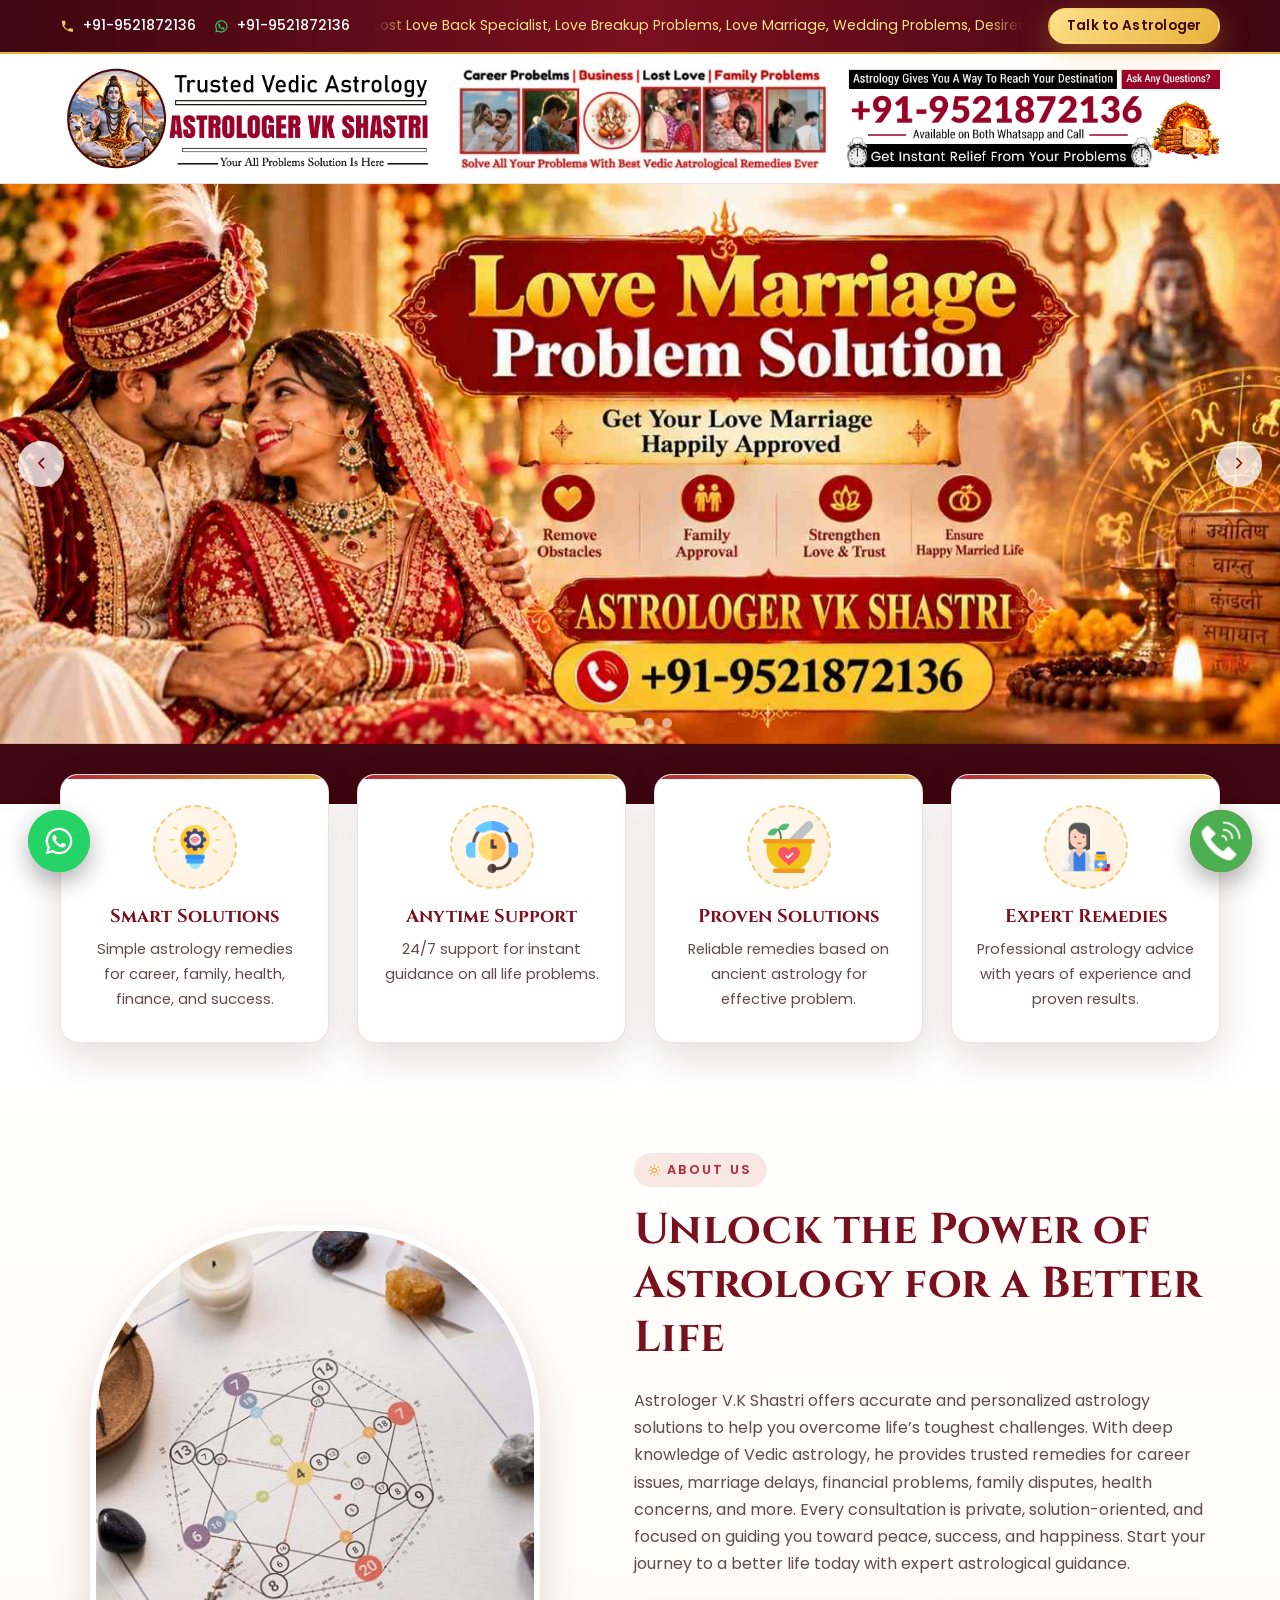
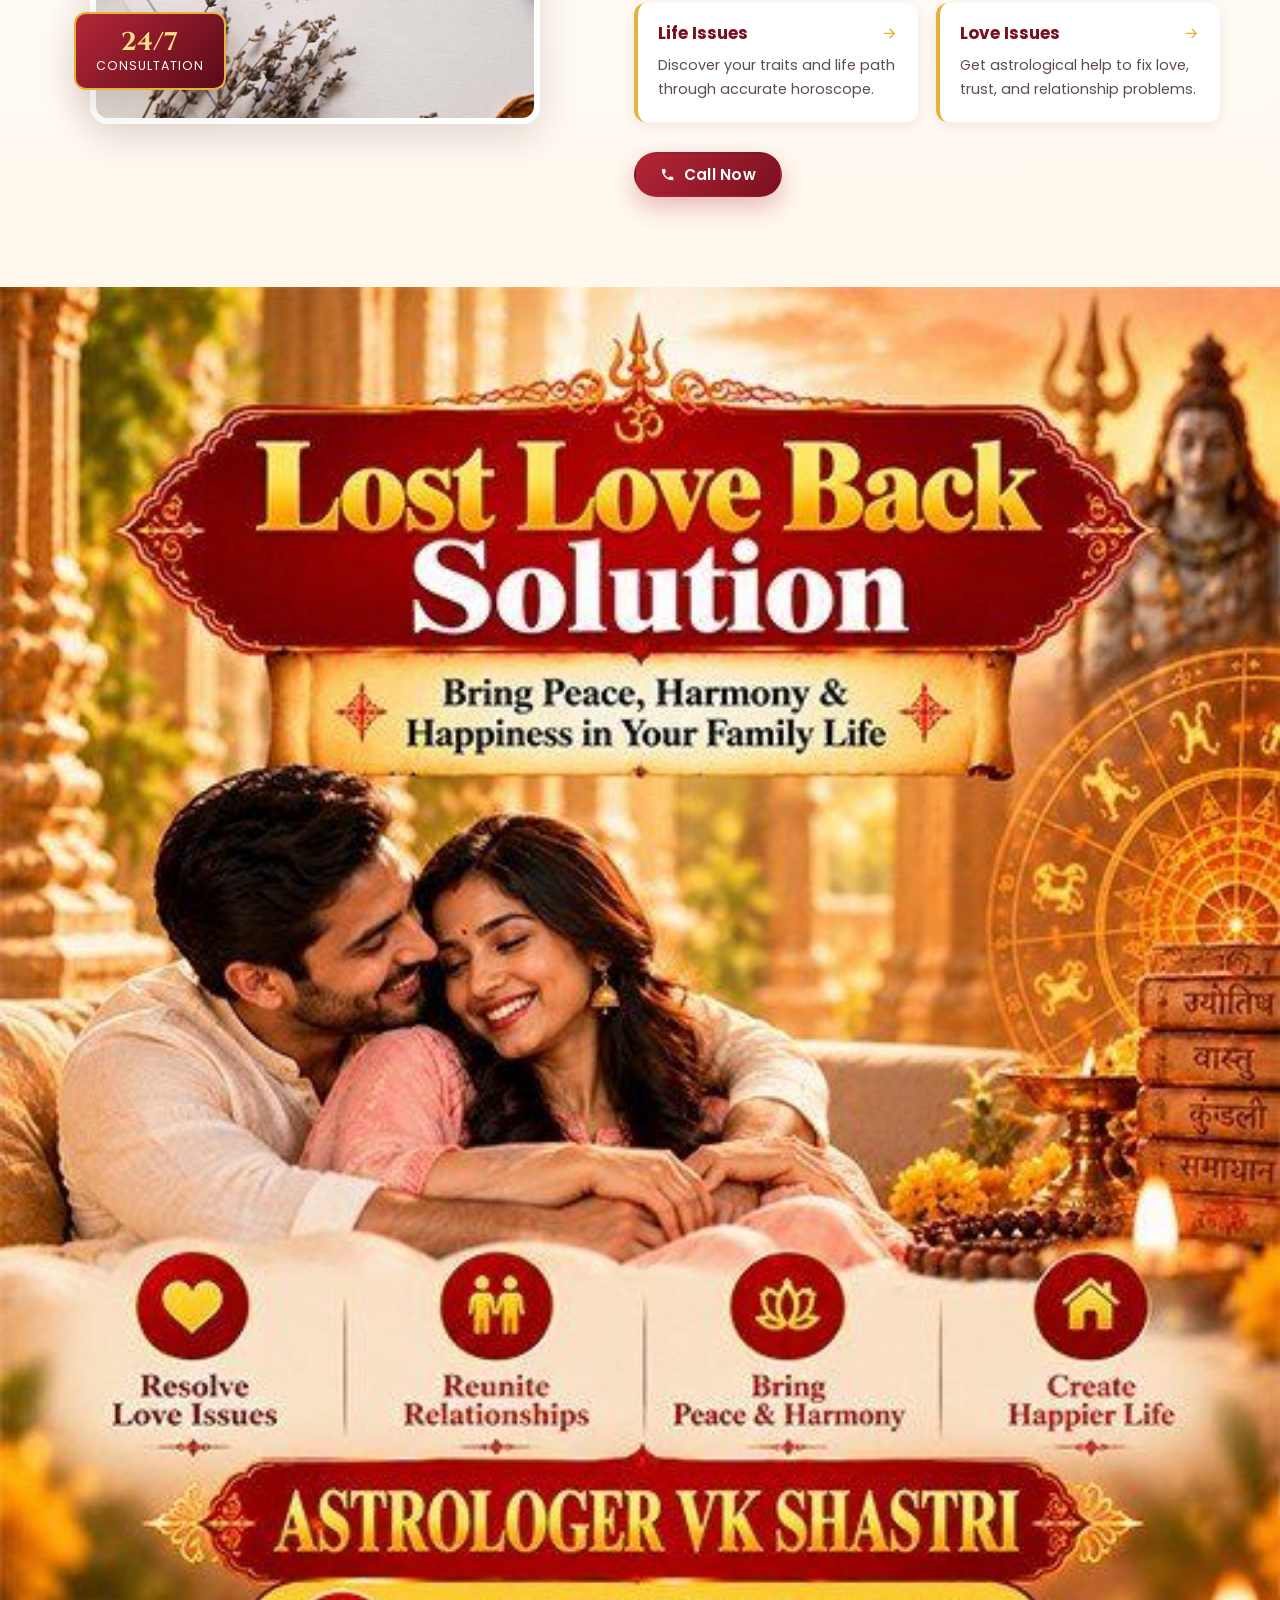
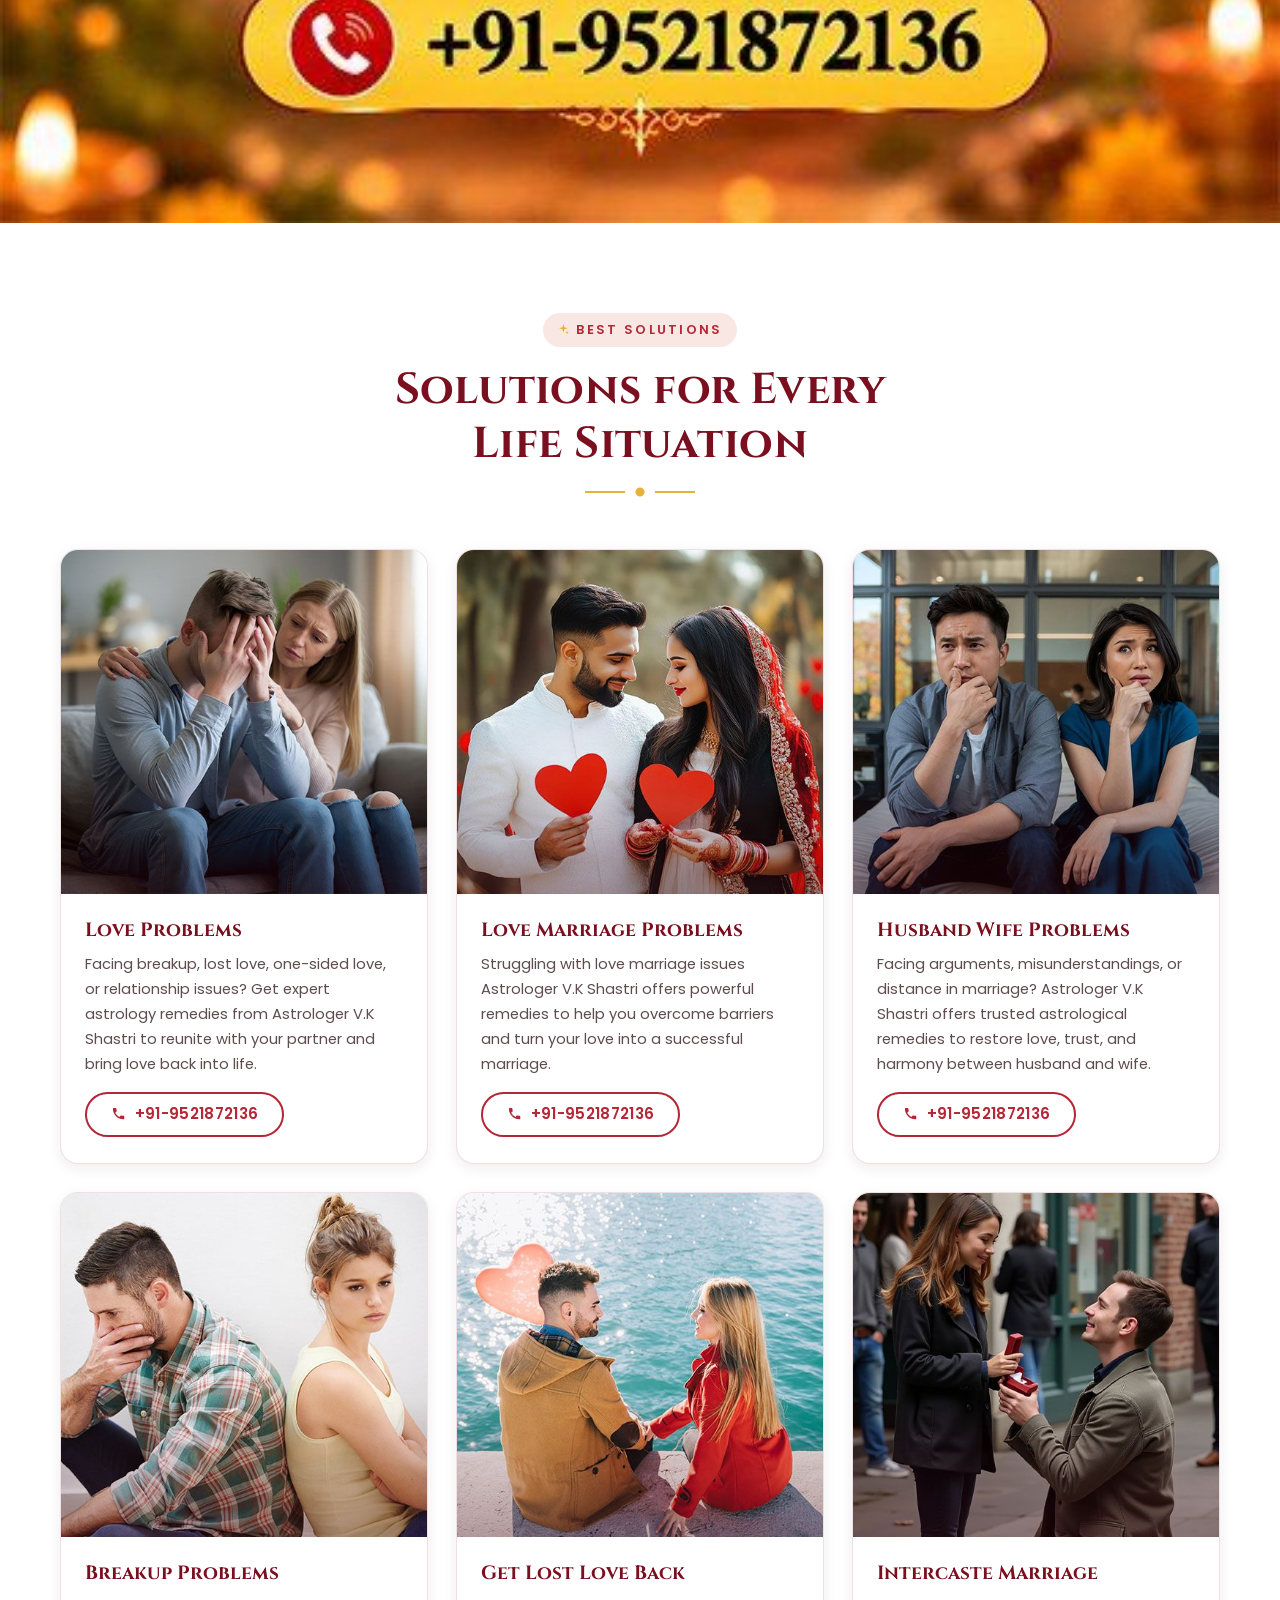
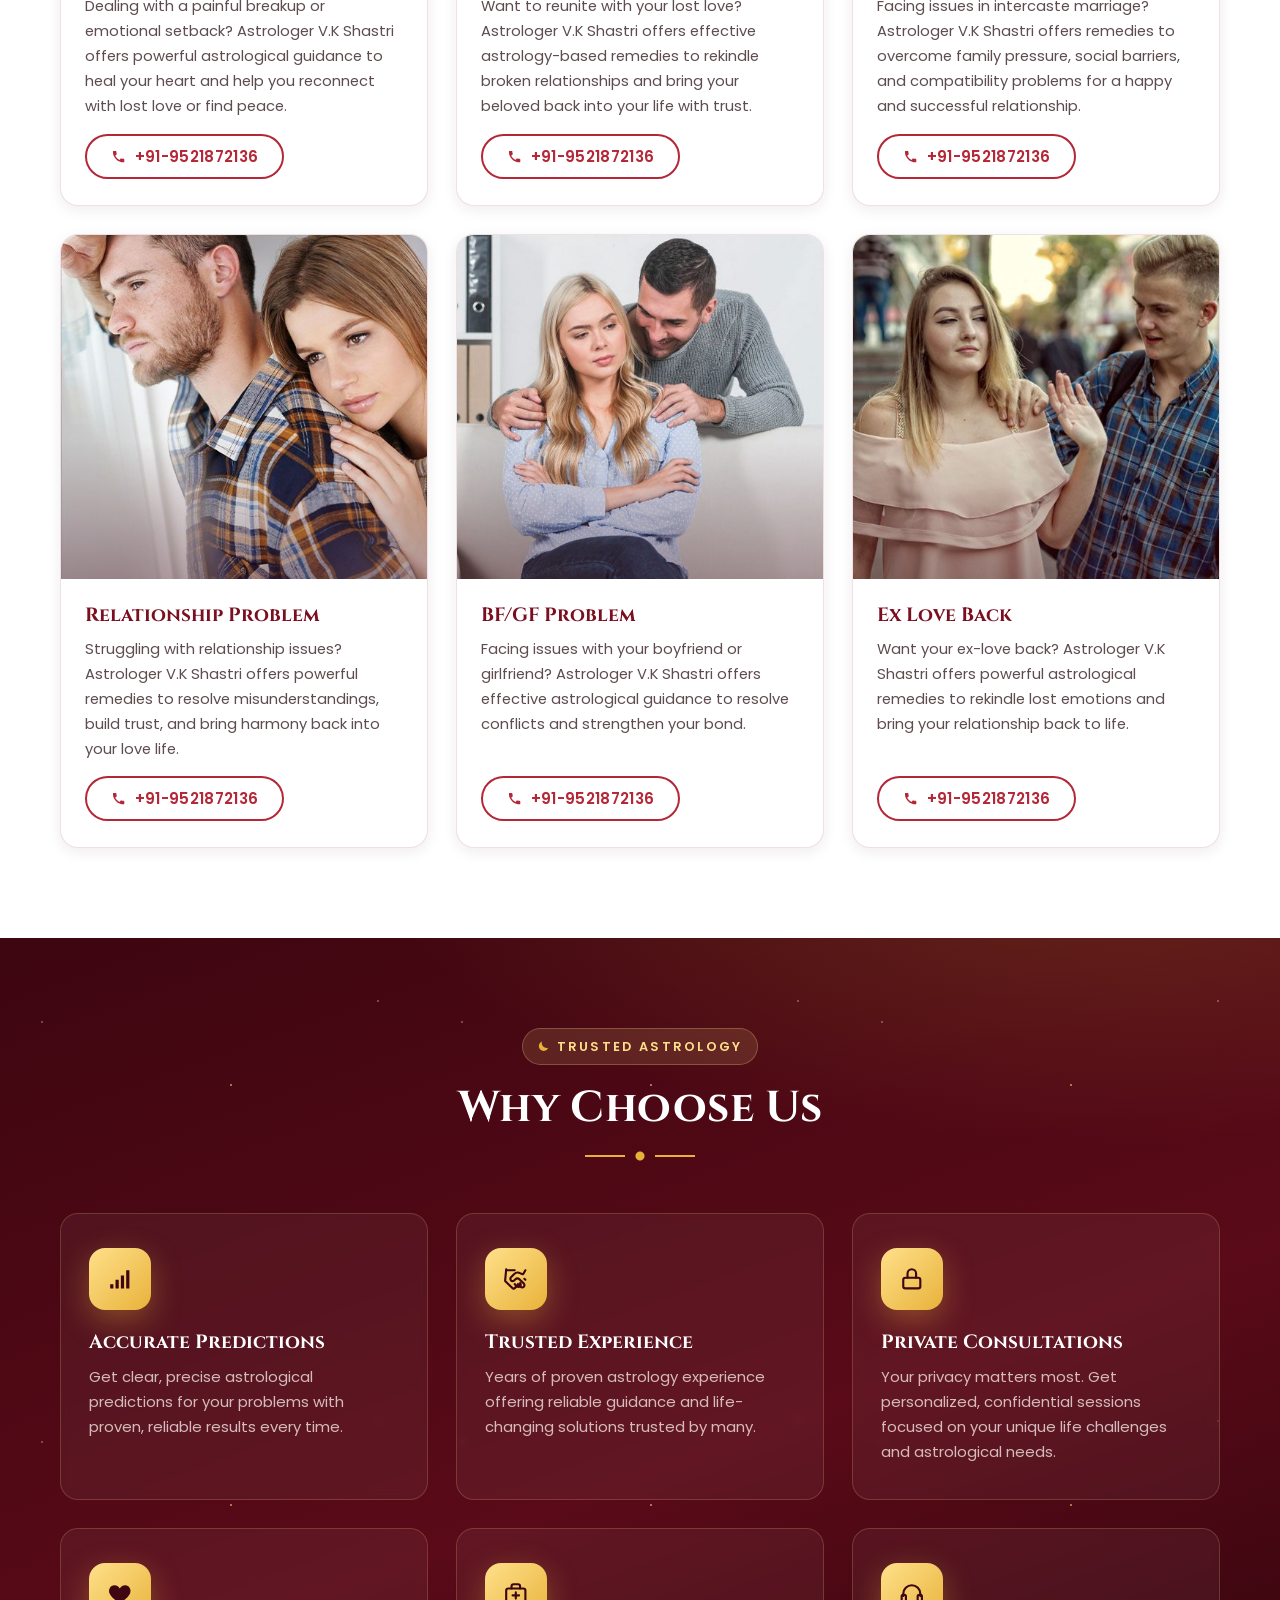
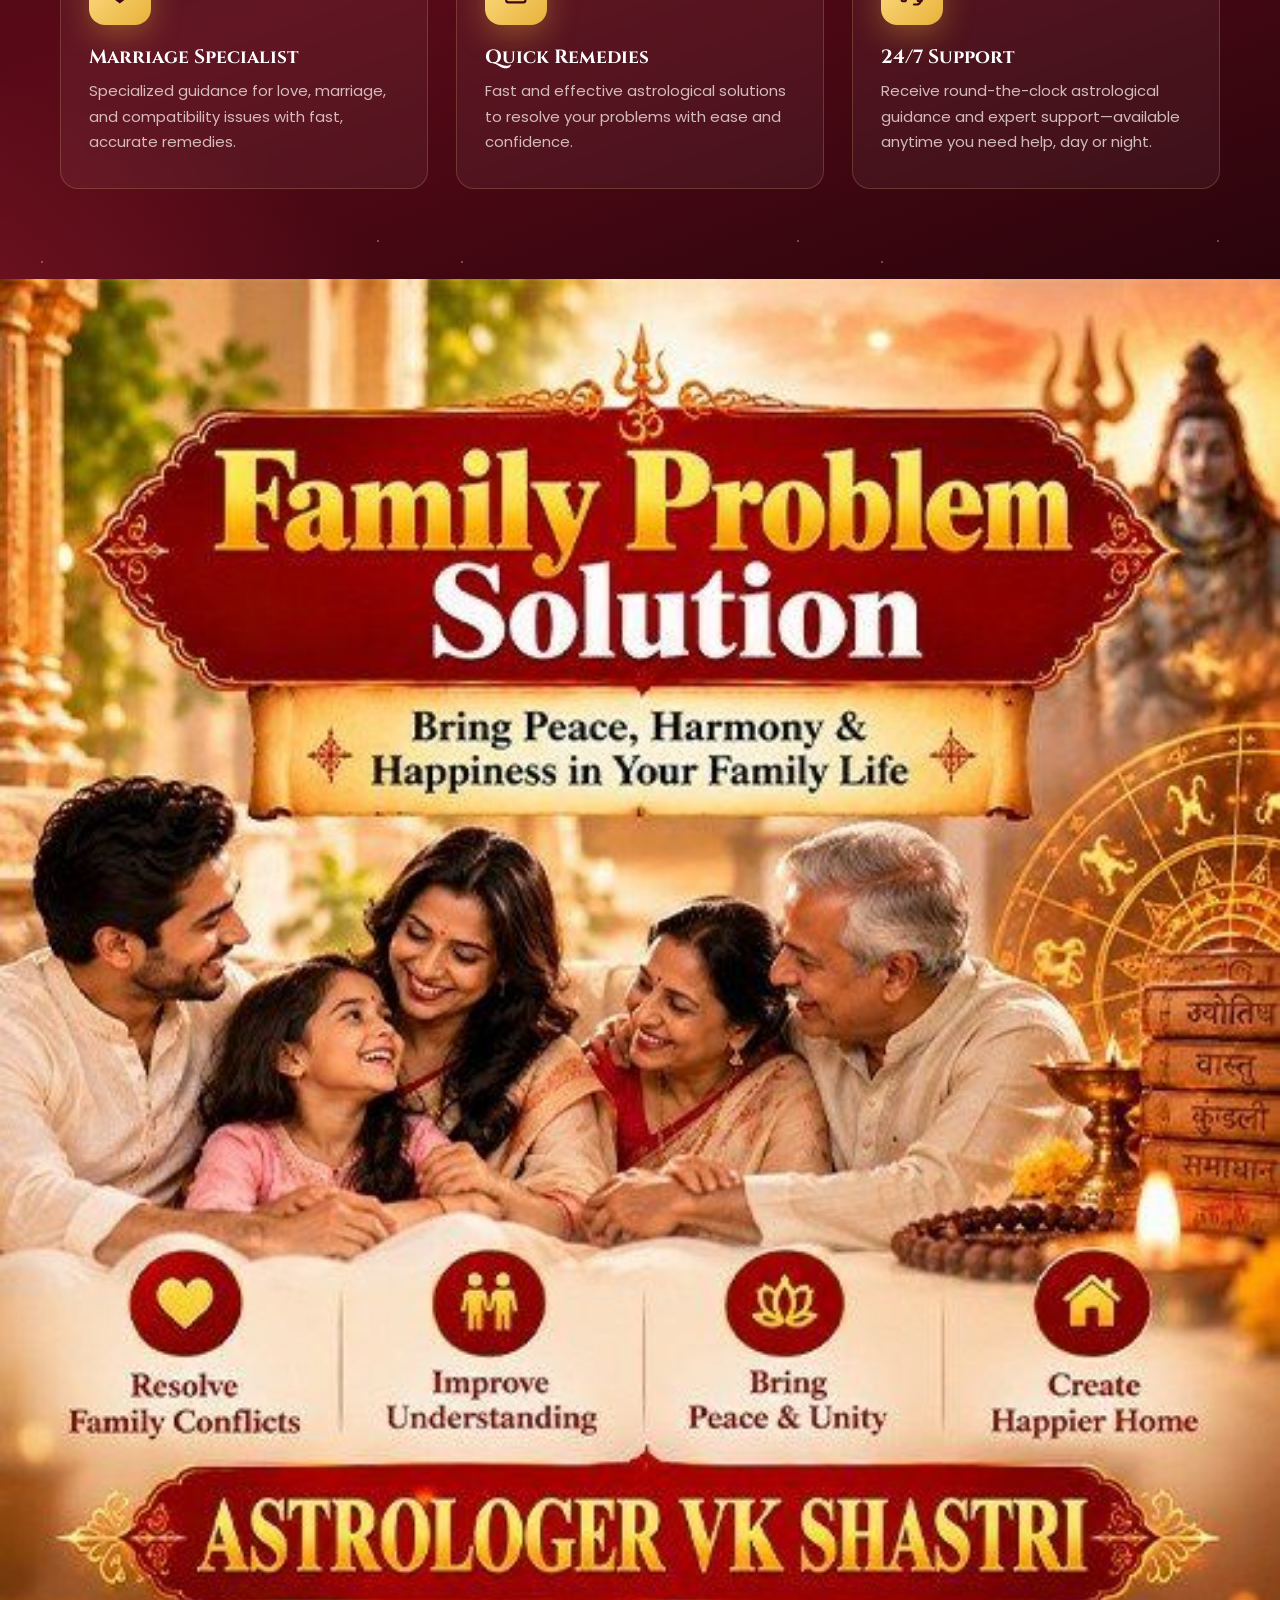
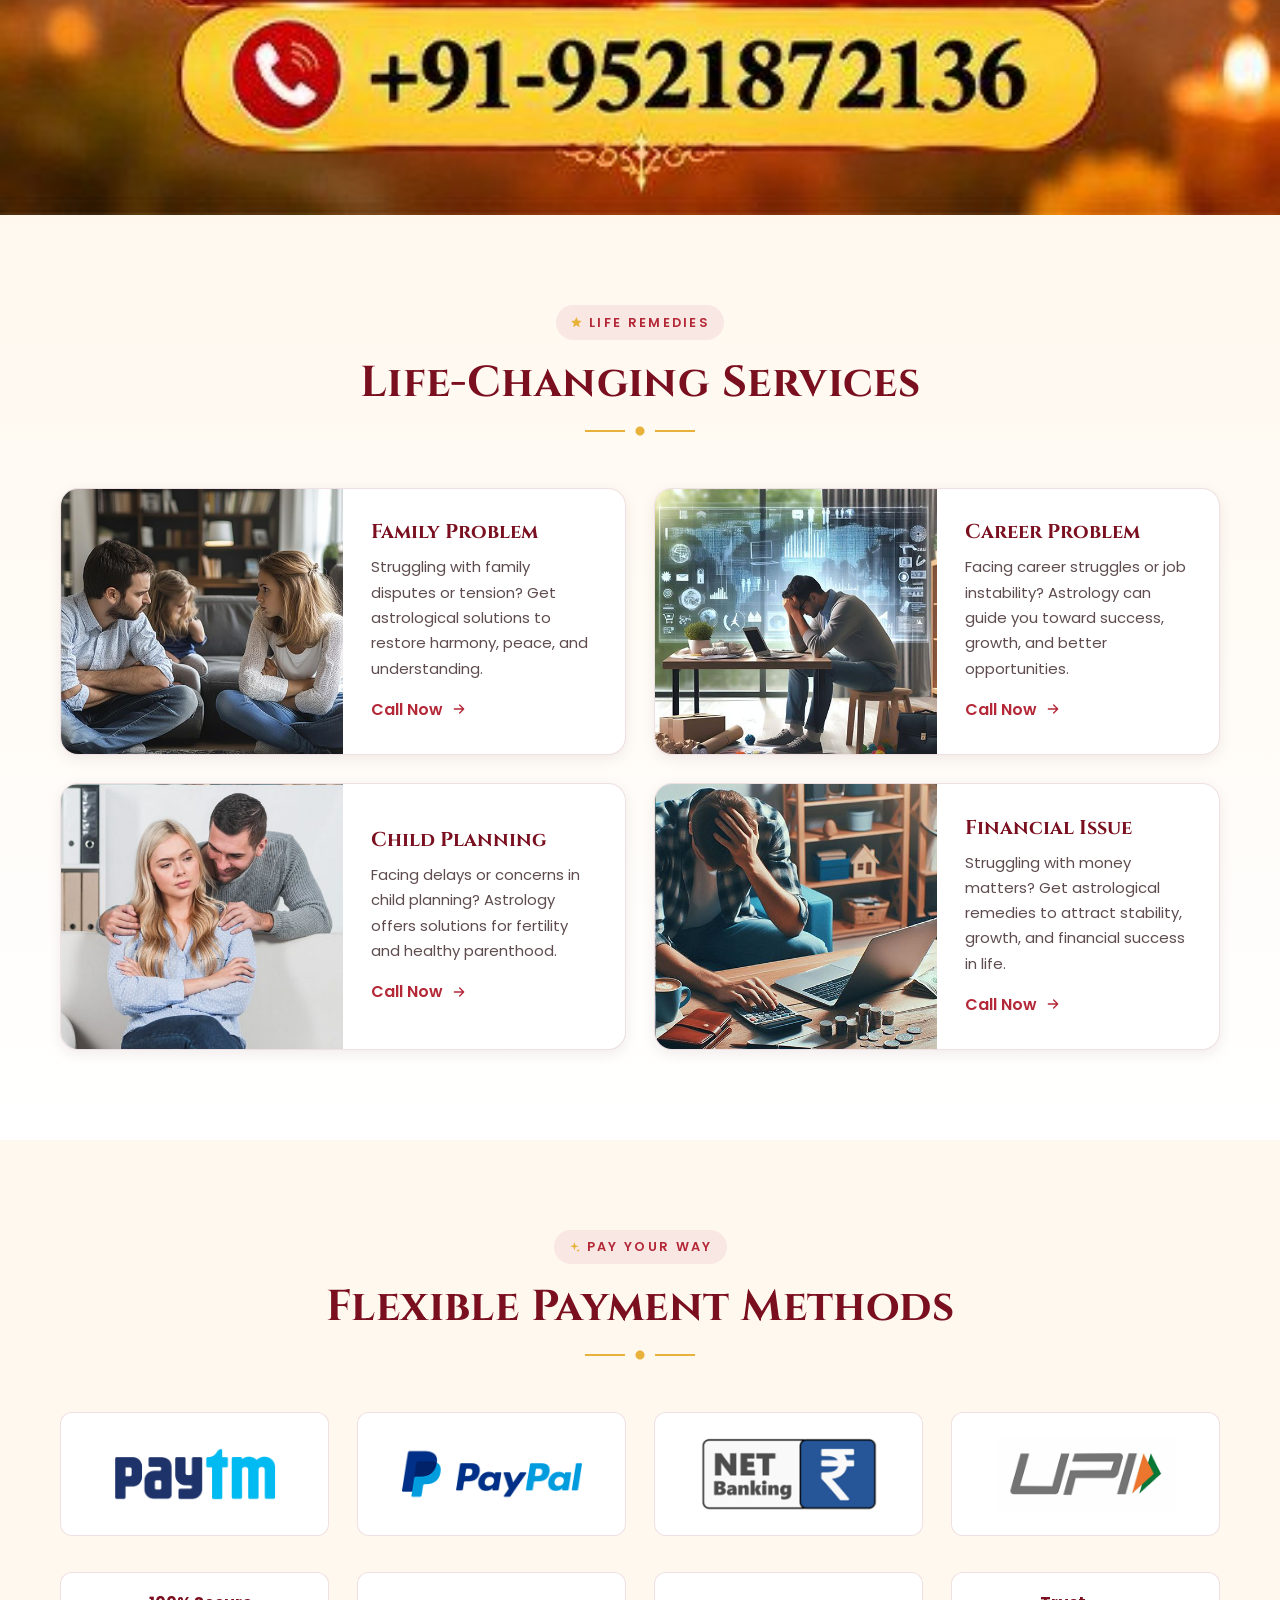
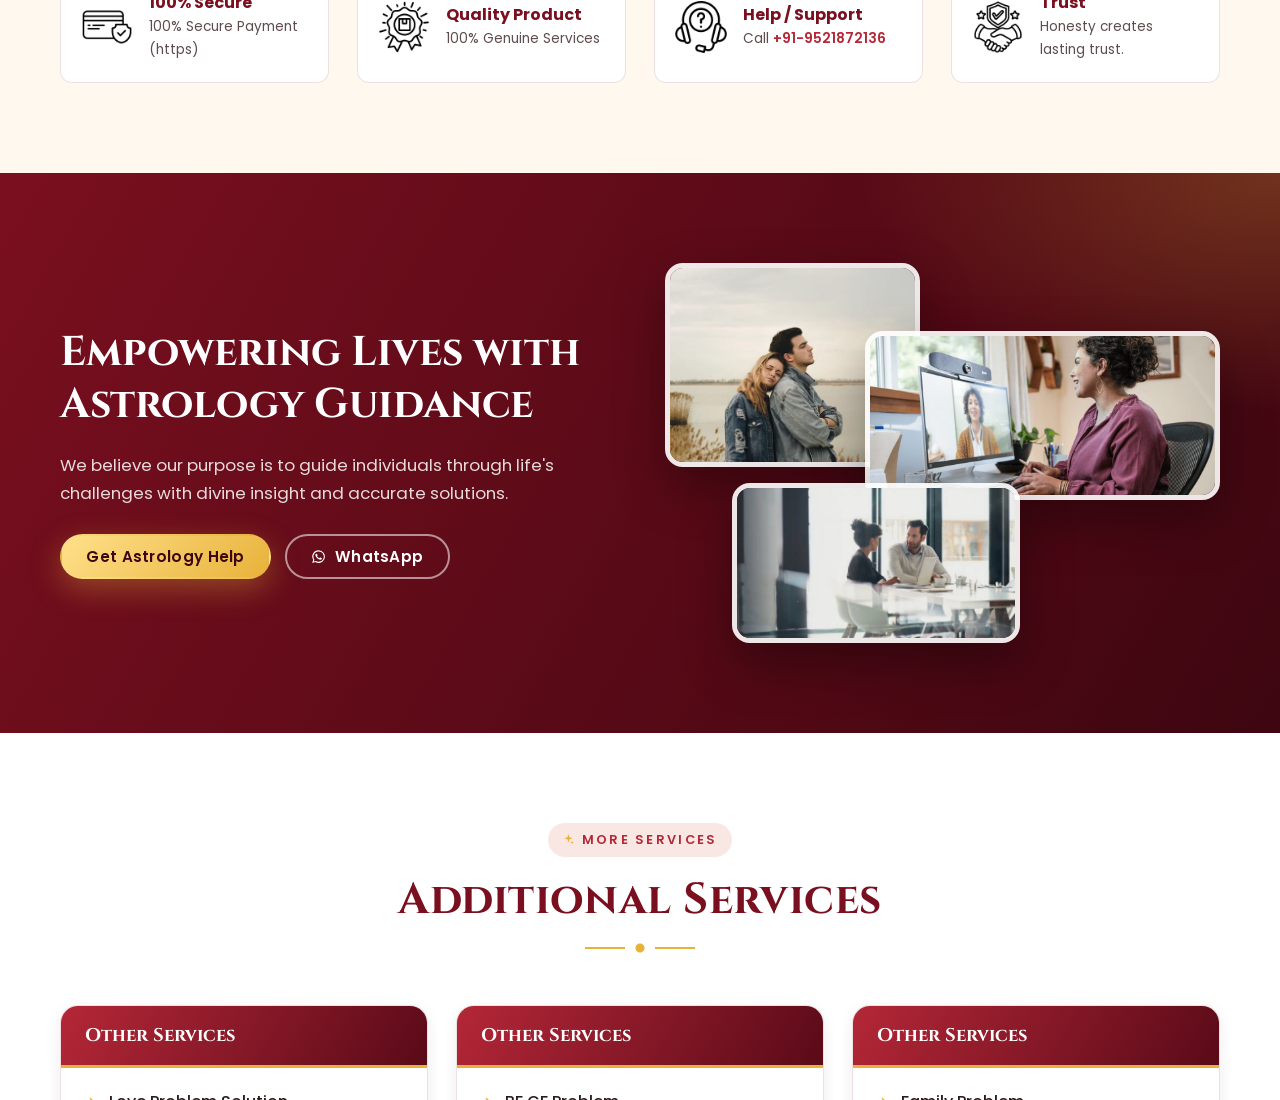
==== astrologer-vk-shastri/index.html @ 695b4b72 "Add redesigned, optimized Astrologer V.K Shastri static site Same sections, content, phone number an" ====
<!DOCTYPE html>
<html lang="en">
<head>
  <meta charset="UTF-8">
  <meta name="viewport" content="width=device-width, initial-scale=1">
  <title>Astrologer V.K Shastri | Love Marriage &amp; Lost Love Back Specialist | +91-9521872136</title>
  <meta name="description" content="Astrologer V.K Shastri – trusted Vedic astrologer for love problems, love marriage, lost love back, husband wife disputes, breakup, career, family and financial problems. Call or WhatsApp +91-9521872136.">
  <meta name="theme-color" content="#7a0f1f">
  <link rel="canonical" href="/">

  <meta property="og:type" content="website">
  <meta property="og:title" content="Astrologer V.K Shastri – Trusted Vedic Astrology">
  <meta property="og:description" content="Your all problems solution is here. Love, marriage, career, family and finance remedies. Call +91-9521872136.">
  <meta property="og:image" content="media/main-bg/01.jpg">

  <!-- Fonts: 2 families, swap to avoid invisible text -->
  <link rel="preconnect" href="https://fonts.googleapis.com">
  <link rel="preconnect" href="https://fonts.gstatic.com" crossorigin>
  <link rel="stylesheet" href="https://fonts.googleapis.com/css2?family=Cinzel:wght@600;700&family=Poppins:wght@400;500;600&display=swap">

  <!-- First hero slide is the LCP image -->
  <link rel="preload" as="image" href="media/main-bg/01.jpg" fetchpriority="high">

  <link rel="stylesheet" href="css/style.css">
  <script>document.documentElement.classList.add("js")</script>

  <script type="application/ld+json">
  {
    "@context": "https://schema.org",
    "@type": "ProfessionalService",
    "name": "Astrologer V.K Shastri",
    "description": "Trusted Vedic astrology – love, marriage, career, family and financial problem solutions.",
    "telephone": "+91-9521872136",
    "image": "media/main-bg/logo.png",
    "areaServed": "IN",
    "openingHours": "Mo-Su 00:00-23:59"
  }
  </script>
</head>

<body>

  <!-- SVG icon sprite (replaces the whole Font Awesome library) -->
  <svg width="0" height="0" class="sprite" aria-hidden="true" focusable="false">
    <defs>
      <symbol id="i-phone" viewBox="0 0 24 24"><path fill="currentColor" d="M6.6 10.8a15.1 15.1 0 0 0 6.6 6.6l2.2-2.2a1 1 0 0 1 1-.25 11.4 11.4 0 0 0 3.6.57 1 1 0 0 1 1 1V20a1 1 0 0 1-1 1A17 17 0 0 1 3 4a1 1 0 0 1 1-1h3.5a1 1 0 0 1 1 1c0 1.25.2 2.45.57 3.57a1 1 0 0 1-.25 1z"/></symbol>
      <symbol id="i-whatsapp" viewBox="0 0 24 24"><path fill="currentColor" d="M12 2a10 10 0 0 0-8.6 15.1L2 22l5-1.3A10 10 0 1 0 12 2zm0 18.2a8.2 8.2 0 0 1-4.2-1.2l-.3-.2-3 .8.8-2.9-.2-.3A8.2 8.2 0 1 1 12 20.2zm4.5-6.1c-.25-.12-1.47-.72-1.7-.8s-.39-.13-.56.12-.64.8-.78.97-.29.19-.54.06a6.7 6.7 0 0 1-2-1.23 7.4 7.4 0 0 1-1.37-1.7c-.14-.25 0-.38.11-.5l.37-.44a1.7 1.7 0 0 0 .25-.42.46.46 0 0 0 0-.43c-.07-.12-.56-1.35-.77-1.85s-.4-.42-.56-.43h-.48a.92.92 0 0 0-.67.31 2.8 2.8 0 0 0-.87 2.08 4.9 4.9 0 0 0 1 2.6 11.2 11.2 0 0 0 4.3 3.8c.6.26 1.07.41 1.43.53a3.4 3.4 0 0 0 1.58.1 2.6 2.6 0 0 0 1.7-1.2 2.1 2.1 0 0 0 .15-1.2c-.06-.11-.23-.17-.48-.3z"/></symbol>
      <symbol id="i-arrow" viewBox="0 0 24 24"><path fill="none" stroke="currentColor" stroke-width="2" stroke-linecap="round" stroke-linejoin="round" d="M5 12h14M13 6l6 6-6 6"/></symbol>
      <symbol id="i-chev" viewBox="0 0 24 24"><path fill="none" stroke="currentColor" stroke-width="2.4" stroke-linecap="round" stroke-linejoin="round" d="m9 6 6 6-6 6"/></symbol>
      <symbol id="i-chev-l" viewBox="0 0 24 24"><path fill="none" stroke="currentColor" stroke-width="2.4" stroke-linecap="round" stroke-linejoin="round" d="m15 6-6 6 6 6"/></symbol>
      <symbol id="i-star" viewBox="0 0 24 24"><path fill="currentColor" d="m12 2 2.9 6.6 7.1.6-5.4 4.7 1.6 7L12 17.3 5.8 21l1.6-7L2 9.2l7.1-.6z"/></symbol>
      <symbol id="i-moon" viewBox="0 0 24 24"><path fill="currentColor" d="M21 14.5A9 9 0 0 1 9.5 3a9 9 0 1 0 11.5 11.5z"/></symbol>
      <symbol id="i-sun" viewBox="0 0 24 24"><g fill="none" stroke="currentColor" stroke-width="2" stroke-linecap="round"><circle cx="12" cy="12" r="4"/><path d="M12 2v2M12 20v2M4.9 4.9l1.4 1.4M17.7 17.7l1.4 1.4M2 12h2M20 12h2M4.9 19.1l1.4-1.4M17.7 6.3l1.4-1.4"/></g></symbol>
      <symbol id="i-signal" viewBox="0 0 24 24"><path fill="currentColor" d="M3 17h3v4H3zm5-4h3v8H8zm5-4h3v12h-3zm5-5h3v17h-3z"/></symbol>
      <symbol id="i-hands" viewBox="0 0 24 24"><path fill="none" stroke="currentColor" stroke-width="2" stroke-linecap="round" stroke-linejoin="round" d="m11 17 2 2a1 1 0 1 0 3-3m-2 1 2.5 2.5a1 1 0 1 0 3-3l-3.9-3.9a3 3 0 0 0-4.2 0l-.9.9a1 1 0 1 1-3-3l2.8-2.8a5 5 0 0 1 6.1-.8l.5.3a3 3 0 0 0 2.1.4L21 4m0 9-1-1M3 3l-1 11 6.5 6.5a1 1 0 1 0 3-3M3 4h8"/></symbol>
      <symbol id="i-lock" viewBox="0 0 24 24"><g fill="none" stroke="currentColor" stroke-width="2" stroke-linecap="round"><rect x="4" y="11" width="16" height="10" rx="2"/><path d="M8 11V7a4 4 0 0 1 8 0v4"/></g></symbol>
      <symbol id="i-heart" viewBox="0 0 24 24"><path fill="currentColor" d="M12 21s-7.5-4.6-9.6-9.3C.9 8.2 3.1 4 7 4c2.1 0 3.6 1.1 5 3 1.4-1.9 2.9-3 5-3 3.9 0 6.1 4.2 4.6 7.7C19.5 16.4 12 21 12 21z"/></symbol>
      <symbol id="i-med" viewBox="0 0 24 24"><g fill="none" stroke="currentColor" stroke-width="2" stroke-linecap="round"><rect x="3" y="7" width="18" height="13" rx="2"/><path d="M8 7V5a2 2 0 0 1 2-2h4a2 2 0 0 1 2 2v2M12 10.5v6M9 13.5h6"/></g></symbol>
      <symbol id="i-headset" viewBox="0 0 24 24"><g fill="none" stroke="currentColor" stroke-width="2" stroke-linecap="round"><path d="M4 14v-2a8 8 0 0 1 16 0v2"/><rect x="2.5" y="13" width="4" height="6" rx="1.5"/><rect x="17.5" y="13" width="4" height="6" rx="1.5"/><path d="M20 19a3 3 0 0 1-3 3h-3"/></g></symbol>
      <symbol id="i-sparkle" viewBox="0 0 24 24"><path fill="currentColor" d="M12 2l1.9 6.1L20 10l-6.1 1.9L12 18l-1.9-6.1L4 10l6.1-1.9zM19 15l.9 2.1L22 18l-2.1.9L19 21l-.9-2.1L16 18l2.1-.9z"/></symbol>
      <symbol id="i-quote" viewBox="0 0 24 24"><path fill="currentColor" d="M10 7H6a3 3 0 0 0-3 3v7h7v-7H6a1 1 0 0 1 1-1h3zm11 0h-4a3 3 0 0 0-3 3v7h7v-7h-4a1 1 0 0 1 1-1h3z"/></symbol>
      <symbol id="i-x" viewBox="0 0 24 24"><path fill="currentColor" d="M17.8 3h3.1l-6.8 7.7L22 21h-6.2l-4.9-6.3L5.3 21H2.2l7.2-8.3L1.8 3h6.4l4.4 5.8zm-1.1 16.2h1.7L7.4 4.7H5.6z"/></symbol>
      <symbol id="i-fb" viewBox="0 0 24 24"><path fill="currentColor" d="M14 8.5V6.8c0-.8.5-1 .9-1H17V2h-3.1C10.6 2 10 4.4 10 6v2.5H7.5V12H10v10h4V12h2.8l.4-3.5z"/></symbol>
      <symbol id="i-ig" viewBox="0 0 24 24"><g fill="none" stroke="currentColor" stroke-width="2"><rect x="3" y="3" width="18" height="18" rx="5"/><circle cx="12" cy="12" r="4"/></g><circle cx="17.5" cy="6.5" r="1.2" fill="currentColor"/></symbol>
      <symbol id="i-in" viewBox="0 0 24 24"><path fill="currentColor" d="M4 3a2 2 0 1 1 0 4 2 2 0 0 1 0-4zM2.5 8.5h3.2V21H2.5zm5.6 0h3v1.7c.5-.9 1.7-2 3.6-2 3.8 0 4.5 2.5 4.5 5.7V21h-3.2v-6.3c0-1.5 0-3.4-2.1-3.4s-2.4 1.6-2.4 3.3V21H8.1z"/></symbol>
    </defs>
  </svg>

  <a class="skip" href="#main">Skip to content</a>

  <!-- ================= HEADER ================= -->
  <header class="header" id="mainHeader">
    <div class="topbar">
      <div class="container topbar__inner">
        <div class="topbar__contact">
          <a href="tel:+919521872136"><svg class="ic ring"><use href="#i-phone"/></svg>+91-9521872136</a>
          <a href="https://wa.me/919521872136" target="_blank" rel="noopener"><svg class="ic ring"><use href="#i-whatsapp"/></svg>+91-9521872136</a>
        </div>
        <div class="topbar__ticker" aria-label="Our services">
          <div class="ticker">
            <span>Lost Love Back Specialist, Love Breakup Problems, Love Marriage, Wedding Problems, Desired Love, Control Boyfriend, Family Problems, Marriage Problems, Husband-Wife Problems, Extra Affair Problems, Foreign Trip Problems, Business Problems, Money Problems &amp; More</span>
            <span aria-hidden="true">Lost Love Back Specialist, Love Breakup Problems, Love Marriage, Wedding Problems, Desired Love, Control Boyfriend, Family Problems, Marriage Problems, Husband-Wife Problems, Extra Affair Problems, Foreign Trip Problems, Business Problems, Money Problems &amp; More</span>
          </div>
        </div>
        <a href="tel:+919521872136" class="btn btn--gold btn--sm topbar__cta">Talk to Astrologer</a>
      </div>
    </div>

    <div class="brandbar">
      <div class="container brandbar__inner">
        <a href="index.html" class="brandbar__logo"><img src="media/main-bg/logo.png" width="550" height="150" alt="Astrologer VK Shastri – Trusted Vedic Astrology"></a>
        <img class="brandbar__mid" src="media/main-bg/mid.jpg" width="500" height="150" alt="Astrologer V.K Shastri">
        <a href="tel:+919521872136" class="brandbar__contact"><img src="media/main-bg/contact.gif" width="550" height="150" alt="Call +91-9521872136"></a>
      </div>
    </div>
  </header>

  <main id="main">

    <!-- ================= HERO SLIDER (01, 02, 03) ================= -->
    <section class="hero" aria-label="Featured">
      <div class="carousel" data-carousel data-autoplay="4500" data-effect="fade">
        <div class="carousel__track">
          <div class="carousel__slide is-active">
            <img src="media/main-bg/01.jpg" width="1500" height="656" fetchpriority="high" alt="Love Marriage Problem Solution – Astrologer VK Shastri +91-9521872136">
          </div>
          <div class="carousel__slide">
            <img src="media/main-bg/02.jpg" width="1500" height="656" loading="lazy" alt="Astrologer VK Shastri – astrology solutions">
          </div>
          <div class="carousel__slide">
            <img src="media/main-bg/03.jpg" width="1500" height="656" loading="lazy" alt="Astrologer VK Shastri – Vedic astrology remedies">
          </div>
        </div>
        <button class="carousel__nav carousel__nav--prev" type="button" aria-label="Previous slide"><svg class="ic"><use href="#i-chev-l"/></svg></button>
        <button class="carousel__nav carousel__nav--next" type="button" aria-label="Next slide"><svg class="ic"><use href="#i-chev"/></svg></button>
        <div class="carousel__dots" role="tablist"></div>
      </div>
    </section>

    <div class="mobile-only capture">
      <a href="tel:+919521872136"><img src="media/main-bg/capture.JPG" width="1123" height="168" loading="lazy" alt="Call Astrologer VK Shastri"></a>
    </div>

    <!-- ================= KEY BENEFITS ================= -->
    <section class="benefits">
      <div class="container">
        <div class="grid grid--4">
          <article class="benefit reveal">
            <div class="benefit__icon"><img src="media/services/smart-solution.png" width="128" height="128" loading="lazy" alt=""></div>
            <h3>Smart Solutions</h3>
            <p>Simple astrology remedies for career, family, health, finance, and success.</p>
          </article>
          <article class="benefit reveal">
            <div class="benefit__icon"><img src="media/services/anytime-support.png" width="128" height="128" loading="lazy" alt=""></div>
            <h3>Anytime Support</h3>
            <p>24/7 support for instant guidance on all life problems.</p>
          </article>
          <article class="benefit reveal">
            <div class="benefit__icon"><img src="media/services/trusted-remedies.png" width="128" height="128" loading="lazy" alt=""></div>
            <h3>Proven Solutions</h3>
            <p>Reliable remedies based on ancient astrology for effective problem.</p>
          </article>
          <article class="benefit reveal">
            <div class="benefit__icon"><img src="media/services/expert-remedie.png" width="128" height="128" loading="lazy" alt=""></div>
            <h3>Expert Remedies</h3>
            <p>Professional astrology advice with years of experience and proven results.</p>
          </article>
        </div>
      </div>
    </section>

    <!-- ================= ABOUT ================= -->
    <section class="about section" id="about">
      <div class="container about__grid">
        <div class="about__media reveal">
          <div class="about__frame">
            <img src="media/main-bg/about-img.jpg" width="450" height="500" loading="lazy" alt="Astrologer V.K Shastri">
          </div>
          <div class="about__badge"><strong>24/7</strong><span>Consultation</span></div>
        </div>
        <div class="about__content reveal">
          <span class="eyebrow"><svg class="ic"><use href="#i-sun"/></svg> About Us</span>
          <h2 class="title">Unlock the Power of Astrology for a Better Life</h2>
          <p>Astrologer V.K Shastri offers accurate and personalized astrology solutions to help you overcome life’s toughest challenges. With deep knowledge of Vedic astrology, he provides trusted remedies for career issues, marriage delays, financial problems, family disputes, health concerns, and more. Every consultation is private, solution-oriented, and focused on guiding you toward peace, success, and happiness. Start your journey to a better life today with expert astrological guidance.</p>
          <div class="about__boxes">
            <div class="info-box">
              <h3>Life Issues <svg class="ic"><use href="#i-arrow"/></svg></h3>
              <p>Discover your traits and life path through accurate horoscope.</p>
            </div>
            <div class="info-box">
              <h3>Love Issues <svg class="ic"><use href="#i-arrow"/></svg></h3>
              <p>Get astrological help to fix love, trust, and relationship problems.</p>
            </div>
          </div>
          <a href="tel:+919521872136" class="btn btn--primary"><svg class="ic ring"><use href="#i-phone"/></svg> Call Now</a>
        </div>
      </div>
    </section>

    <!-- ================= BANNER 1 (mobile 001 / desktop 03) ================= -->
    <section class="banner">
      <picture>
        <source media="(max-width: 600px)" srcset="media/main-bg/001.jpg" width="500" height="600">
        <img src="media/main-bg/03.jpg" width="1500" height="656" loading="lazy" alt="Astrology Banner">
      </picture>
    </section>

    <!-- ================= BEST SOLUTIONS ================= -->
    <section class="solutions section" id="solutions">
      <div class="container">
        <header class="section__head">
          <span class="eyebrow"><svg class="ic"><use href="#i-sparkle"/></svg> Best Solutions</span>
          <h2 class="title">Solutions for Every <br>Life Situation</h2>
        </header>
        <div class="grid grid--3">
          <article class="card reveal">
            <div class="card__img"><img src="media/services/love-problem.jpg" width="500" height="470" loading="lazy" alt="Love problem solution"></div>
            <div class="card__body">
              <h3>Love Problems</h3>
              <p>Facing breakup, lost love, one-sided love, or relationship issues? Get expert astrology remedies from Astrologer V.K Shastri to reunite with your partner and bring love back into life.</p>
              <a href="tel:+919521872136" class="btn btn--outline"><svg class="ic"><use href="#i-phone"/></svg> +91-9521872136</a>
            </div>
          </article>
          <article class="card reveal">
            <div class="card__img"><img src="media/services/love-marriage.jpg" width="500" height="470" loading="lazy" alt="Love marriage problem solution"></div>
            <div class="card__body">
              <h3>Love Marriage Problems</h3>
              <p>Struggling with love marriage issues Astrologer V.K Shastri offers powerful remedies to help you overcome barriers and turn your love into a successful marriage.</p>
              <a href="tel:+919521872136" class="btn btn--outline"><svg class="ic"><use href="#i-phone"/></svg> +91-9521872136</a>
            </div>
          </article>
          <article class="card reveal">
            <div class="card__img"><img src="media/services/husband-wife.jpg" width="500" height="470" loading="lazy" alt="Husband wife problem solution"></div>
            <div class="card__body">
              <h3>Husband Wife Problems</h3>
              <p>Facing arguments, misunderstandings, or distance in marriage? Astrologer V.K Shastri offers trusted astrological remedies to restore love, trust, and harmony between husband and wife.</p>
              <a href="tel:+919521872136" class="btn btn--outline"><svg class="ic"><use href="#i-phone"/></svg> +91-9521872136</a>
            </div>
          </article>
          <article class="card reveal">
            <div class="card__img"><img src="media/services/breakup-problem.jpg" width="500" height="470" loading="lazy" alt="Breakup problem solution"></div>
            <div class="card__body">
              <h3>Breakup Problems</h3>
              <p>Dealing with a painful breakup or emotional setback? Astrologer V.K Shastri offers powerful astrological guidance to heal your heart and help you reconnect with lost love or find peace.</p>
              <a href="tel:+919521872136" class="btn btn--outline"><svg class="ic"><use href="#i-phone"/></svg> +91-9521872136</a>
            </div>
          </article>
          <article class="card reveal">
            <div class="card__img"><img src="media/services/lost-love-back.jpg" width="500" height="470" loading="lazy" alt="Get lost love back"></div>
            <div class="card__body">
              <h3>Get Lost Love Back</h3>
              <p>Want to reunite with your lost love? Astrologer V.K Shastri offers effective astrology-based remedies to rekindle broken relationships and bring your beloved back into your life with trust.</p>
              <a href="tel:+919521872136" class="btn btn--outline"><svg class="ic"><use href="#i-phone"/></svg> +91-9521872136</a>
            </div>
          </article>
          <article class="card reveal">
            <div class="card__img"><img src="media/services/intercaste-marriage.jpg" width="500" height="470" loading="lazy" alt="Intercaste marriage solution"></div>
            <div class="card__body">
              <h3>Intercaste Marriage</h3>
              <p>Facing issues in intercaste marriage? Astrologer V.K Shastri offers remedies to overcome family pressure, social barriers, and compatibility problems for a happy and successful relationship.</p>
              <a href="tel:+919521872136" class="btn btn--outline"><svg class="ic"><use href="#i-phone"/></svg> +91-9521872136</a>
            </div>
          </article>
          <article class="card reveal">
            <div class="card__img"><img src="media/services/relationship-solution.jpg" width="500" height="470" loading="lazy" alt="Relationship problem solution"></div>
            <div class="card__body">
              <h3>Relationship Problem</h3>
              <p>Struggling with relationship issues? Astrologer V.K Shastri offers powerful remedies to resolve misunderstandings, build trust, and bring harmony back into your love life.</p>
              <a href="tel:+919521872136" class="btn btn--outline"><svg class="ic"><use href="#i-phone"/></svg> +91-9521872136</a>
            </div>
          </article>
          <article class="card reveal">
            <div class="card__img"><img src="media/services/gf-bf.jpg" width="500" height="470" loading="lazy" alt="Boyfriend girlfriend problem solution"></div>
            <div class="card__body">
              <h3>BF/GF Problem</h3>
              <p>Facing issues with your boyfriend or girlfriend? Astrologer V.K Shastri offers effective astrological guidance to resolve conflicts and strengthen your bond.</p>
              <a href="tel:+919521872136" class="btn btn--outline"><svg class="ic"><use href="#i-phone"/></svg> +91-9521872136</a>
            </div>
          </article>
          <article class="card reveal">
            <div class="card__img"><img src="media/services/Ex-Love-Back.jpg" width="500" height="470" loading="lazy" alt="Ex love back"></div>
            <div class="card__body">
              <h3>Ex Love Back</h3>
              <p>Want your ex-love back? Astrologer V.K Shastri offers powerful astrological remedies to rekindle lost emotions and bring your relationship back to life.</p>
              <a href="tel:+919521872136" class="btn btn--outline"><svg class="ic"><use href="#i-phone"/></svg> +91-9521872136</a>
            </div>
          </article>
        </div>
      </div>
    </section>

    <!-- ================= WHY CHOOSE US ================= -->
    <section class="why section section--dark" id="why">
      <div class="container">
        <header class="section__head">
          <span class="eyebrow eyebrow--light"><svg class="ic"><use href="#i-moon"/></svg> Trusted Astrology</span>
          <h2 class="title title--light">Why Choose Us</h2>
        </header>
        <div class="grid grid--3">
          <article class="why__box reveal">
            <span class="why__icon"><svg class="ic"><use href="#i-signal"/></svg></span>
            <h3>Accurate Predictions</h3>
            <p>Get clear, precise astrological predictions for your problems with proven, reliable results every time.</p>
          </article>
          <article class="why__box reveal">
            <span class="why__icon"><svg class="ic"><use href="#i-hands"/></svg></span>
            <h3>Trusted Experience</h3>
            <p>Years of proven astrology experience offering reliable guidance and life-changing solutions trusted by many.</p>
          </article>
          <article class="why__box reveal">
            <span class="why__icon"><svg class="ic"><use href="#i-lock"/></svg></span>
            <h3>Private Consultations</h3>
            <p>Your privacy matters most. Get personalized, confidential sessions focused on your unique life challenges and astrological needs.</p>
          </article>
          <article class="why__box reveal">
            <span class="why__icon"><svg class="ic"><use href="#i-heart"/></svg></span>
            <h3>Marriage Specialist</h3>
            <p>Specialized guidance for love, marriage, and compatibility issues with fast, accurate remedies.</p>
          </article>
          <article class="why__box reveal">
            <span class="why__icon"><svg class="ic"><use href="#i-med"/></svg></span>
            <h3>Quick Remedies</h3>
            <p>Fast and effective astrological solutions to resolve your problems with ease and confidence.</p>
          </article>
          <article class="why__box reveal">
            <span class="why__icon"><svg class="ic"><use href="#i-headset"/></svg></span>
            <h3>24/7 Support</h3>
            <p>Receive round-the-clock astrological guidance and expert support—available anytime you need help, day or night.</p>
          </article>
        </div>
      </div>
    </section>

    <!-- ================= BANNER 2 (mobile 002 / desktop 02) ================= -->
    <section class="banner">
      <picture>
        <source media="(max-width: 600px)" srcset="media/main-bg/002.jpg" width="500" height="600">
        <img src="media/main-bg/02.jpg" width="1500" height="656" loading="lazy" alt="Astrology Banner">
      </picture>
    </section>

    <!-- ================= LIFE-CHANGING SERVICES ================= -->
    <section class="serve section" id="services">
      <div class="container">
        <header class="section__head">
          <span class="eyebrow"><svg class="ic"><use href="#i-star"/></svg> Life Remedies</span>
          <h2 class="title">Life-Changing Services</h2>
        </header>
        <div class="grid grid--2">
          <article class="serve__box reveal">
            <div class="serve__img"><img src="media/services/family-problem.jpg" width="500" height="470" loading="lazy" alt="Family problem solution"></div>
            <div class="serve__body">
              <h3>Family Problem</h3>
              <p>Struggling with family disputes or tension? Get astrological solutions to restore harmony, peace, and understanding.</p>
              <a href="tel:+919521872136" class="link-arrow">Call Now <svg class="ic"><use href="#i-arrow"/></svg></a>
            </div>
          </article>
          <article class="serve__box reveal">
            <div class="serve__img"><img src="media/services/career-problem.jpg" width="500" height="470" loading="lazy" alt="Career problem solution"></div>
            <div class="serve__body">
              <h3>Career Problem</h3>
              <p>Facing career struggles or job instability? Astrology can guide you toward success, growth, and better opportunities.</p>
              <a href="tel:+919521872136" class="link-arrow">Call Now <svg class="ic"><use href="#i-arrow"/></svg></a>
            </div>
          </article>
          <article class="serve__box reveal">
            <div class="serve__img"><img src="media/services/child-planing.jpg" width="500" height="470" loading="lazy" alt="Child planning astrology"></div>
            <div class="serve__body">
              <h3>Child Planning</h3>
              <p>Facing delays or concerns in child planning? Astrology offers solutions for fertility and healthy parenthood.</p>
              <a href="tel:+919521872136" class="link-arrow">Call Now <svg class="ic"><use href="#i-arrow"/></svg></a>
            </div>
          </article>
          <article class="serve__box reveal">
            <div class="serve__img"><img src="media/services/financial-problem.jpg" width="500" height="470" loading="lazy" alt="Financial problem solution"></div>
            <div class="serve__body">
              <h3>Financial Issue</h3>
              <p>Struggling with money matters? Get astrological remedies to attract stability, growth, and financial success in life.</p>
              <a href="tel:+919521872136" class="link-arrow">Call Now <svg class="ic"><use href="#i-arrow"/></svg></a>
            </div>
          </article>
        </div>
      </div>
    </section>

    <!-- ================= PAYMENT ================= -->
    <section class="payment section section--cream">
      <div class="container">
        <header class="section__head">
          <span class="eyebrow"><svg class="ic"><use href="#i-sparkle"/></svg> Pay Your Way</span>
          <h2 class="title">Flexible Payment Methods</h2>
        </header>
        <div class="grid grid--4 payment__logos">
          <div class="payment__logo reveal"><img src="media/main-bg/paytm.png" width="400" height="200" loading="lazy" alt="Paytm"></div>
          <div class="payment__logo reveal"><img src="media/main-bg/paypal.png" width="400" height="200" loading="lazy" alt="PayPal"></div>
          <div class="payment__logo reveal"><img src="media/main-bg/netbanking.png" width="400" height="200" loading="lazy" alt="Net Banking"></div>
          <div class="payment__logo reveal"><img src="media/main-bg/upi.png" width="400" height="200" loading="lazy" alt="UPI"></div>
        </div>
        <div class="grid grid--4 payment__features">
          <div class="feature reveal">
            <img src="media/services/secure.png" width="128" height="128" loading="lazy" alt="">
            <div><h3>100% Secure</h3><p>100% Secure Payment (https)</p></div>
          </div>
          <div class="feature reveal">
            <img src="media/services/quality.png" width="128" height="128" loading="lazy" alt="">
            <div><h3>Quality Product</h3><p>100% Genuine Services</p></div>
          </div>
          <div class="feature reveal">
            <img src="media/services/support.png" width="128" height="128" loading="lazy" alt="">
            <div><h3>Help / Support</h3><p>Call <a href="tel:+919521872136">+91-9521872136</a></p></div>
          </div>
          <div class="feature reveal">
            <img src="media/services/trust.png" width="128" height="128" loading="lazy" alt="">
            <div><h3>Trust</h3><p>Honesty creates lasting trust.</p></div>
          </div>
        </div>
      </div>
    </section>

    <!-- ================= CALL TO ACTION ================= -->
    <section class="cta">
      <div class="container cta__grid">
        <div class="cta__content reveal">
          <h2>Empowering Lives with Astrology Guidance</h2>
          <p>We believe our purpose is to guide individuals through life's challenges with divine insight and accurate solutions.</p>
          <div class="cta__actions">
            <a href="tel:+919521872136" class="btn btn--gold">Get Astrology Help</a>
            <a href="https://wa.me/919521872136" target="_blank" rel="noopener" class="btn btn--ghost"><svg class="ic"><use href="#i-whatsapp"/></svg> WhatsApp</a>
          </div>
        </div>
        <div class="cta__collage" aria-hidden="true">
          <img class="float float--1" src="media/services/call-action-1.jpg" width="500" height="400" loading="lazy" alt="">
          <img class="float float--2" src="media/services/call-action-2.jpg" width="1024" height="488" loading="lazy" alt="">
          <img class="float float--3" src="media/services/call-action-3.jpg" width="612" height="338" loading="lazy" alt="">
        </div>
      </div>
    </section>

    <!-- ================= ADDITIONAL SERVICES ================= -->
    <section class="more section" id="more-services">
      <div class="container">
        <header class="section__head">
          <span class="eyebrow"><svg class="ic"><use href="#i-sparkle"/></svg> More Services</span>
          <h2 class="title">Additional Services</h2>
        </header>
        <div class="grid grid--3">
          <div class="list-card reveal">
            <h3>Other Services</h3>
            <ul>
              <li><a href="#solutions"><svg class="ic"><use href="#i-chev"/></svg>Love Problem Solution</a></li>
              <li><a href="#solutions"><svg class="ic"><use href="#i-chev"/></svg>Love Marriage Problem</a></li>
              <li><a href="#solutions"><svg class="ic"><use href="#i-chev"/></svg>Breakup Problem</a></li>
              <li><a href="#solutions"><svg class="ic"><use href="#i-chev"/></svg>Husband Wife Problems</a></li>
              <li><a href="#solutions"><svg class="ic"><use href="#i-chev"/></svg>Get Lost Love</a></li>
              <li><a href="#solutions"><svg class="ic"><use href="#i-chev"/></svg>Intercaste Marriage</a></li>
              <li><a href="#solutions"><svg class="ic"><use href="#i-chev"/></svg>Relationship Problem</a></li>
            </ul>
          </div>
          <div class="list-card reveal">
            <h3>Other Services</h3>
            <ul>
              <li><a href="#solutions"><svg class="ic"><use href="#i-chev"/></svg>BF GF Problem</a></li>
              <li><a href="#solutions"><svg class="ic"><use href="#i-chev"/></svg>Ex Love Back</a></li>
              <li><a href="tel:+919521872136"><svg class="ic"><use href="#i-chev"/></svg>Divorce Problem</a></li>
              <li><a href="tel:+919521872136"><svg class="ic"><use href="#i-chev"/></svg>Extramarital Affair Solution</a></li>
              <li><a href="tel:+919521872136"><svg class="ic"><use href="#i-chev"/></svg>Marriage Delay Solution</a></li>
              <li><a href="tel:+919521872136"><svg class="ic"><use href="#i-chev"/></svg>One-Sided Love</a></li>
              <li><a href="#services"><svg class="ic"><use href="#i-chev"/></svg>Career Advice</a></li>
            </ul>
          </div>
          <div class="list-card reveal">
            <h3>Other Services</h3>
            <ul>
              <li><a href="#services"><svg class="ic"><use href="#i-chev"/></svg>Family Problem</a></li>
              <li><a href="tel:+919521872136"><svg class="ic"><use href="#i-chev"/></svg>Business Problem</a></li>
              <li><a href="#services"><svg class="ic"><use href="#i-chev"/></svg>Financial Issue</a></li>
              <li><a href="#services"><svg class="ic"><use href="#i-chev"/></svg>Child Planning</a></li>
              <li><a href="tel:+919521872136"><svg class="ic"><use href="#i-chev"/></svg>Health and Wellness</a></li>
              <li><a href="tel:+919521872136"><svg class="ic"><use href="#i-chev"/></svg>Evil Eye Protection</a></li>
              <li><a href="#services"><svg class="ic"><use href="#i-chev"/></svg>Career Problem</a></li>
            </ul>
          </div>
        </div>
      </div>
    </section>

    <!-- ================= TESTIMONIALS ================= -->
    <section class="reviews section section--cream" id="reviews">
      <div class="container">
        <header class="section__head">
          <span class="eyebrow"><svg class="ic"><use href="#i-moon"/></svg> Testimonials</span>
          <h2 class="title">Client's Reviews</h2>
        </header>
        <div class="carousel carousel--reviews" data-carousel data-autoplay="5000" data-per-view="1,2">
          <div class="carousel__viewport">
            <div class="carousel__track">
              <figure class="carousel__slide review">
                <svg class="ic review__quote"><use href="#i-quote"/></svg>
                <div class="review__stars" aria-label="5 out of 5"><svg class="ic"><use href="#i-star"/></svg><svg class="ic"><use href="#i-star"/></svg><svg class="ic"><use href="#i-star"/></svg><svg class="ic"><use href="#i-star"/></svg><svg class="ic"><use href="#i-star"/></svg></div>
                <blockquote>I was stuck in my career with no progress. Their astrological advice changed everything—within weeks, I saw major improvements. Honest, reliable, and truly effective guidance. Thank you so much!</blockquote>
                <figcaption><img src="media/main-bg/unknown.jpg" width="160" height="160" loading="lazy" alt=""><span><strong>Rajesh Kumar</strong>Delhi</span></figcaption>
              </figure>
              <figure class="carousel__slide review">
                <svg class="ic review__quote"><use href="#i-quote"/></svg>
                <div class="review__stars" aria-label="5 out of 5"><svg class="ic"><use href="#i-star"/></svg><svg class="ic"><use href="#i-star"/></svg><svg class="ic"><use href="#i-star"/></svg><svg class="ic"><use href="#i-star"/></svg><svg class="ic"><use href="#i-star"/></svg></div>
                <blockquote>After months of heartbreak and confusion, I turned to their service. The love remedies were powerful and accurate. I'm now happily reunited and forever grateful for the expert support I received.</blockquote>
                <figcaption><img src="media/main-bg/unknown.jpg" width="160" height="160" loading="lazy" alt=""><span><strong>Rajeev Mehta</strong>Mumbai</span></figcaption>
              </figure>
              <figure class="carousel__slide review">
                <svg class="ic review__quote"><use href="#i-quote"/></svg>
                <div class="review__stars" aria-label="5 out of 5"><svg class="ic"><use href="#i-star"/></svg><svg class="ic"><use href="#i-star"/></svg><svg class="ic"><use href="#i-star"/></svg><svg class="ic"><use href="#i-star"/></svg><svg class="ic"><use href="#i-star"/></svg></div>
                <blockquote>Family problems were draining my peace. The personal consultation was insightful, calming, and deeply healing. I followed every suggestion, and results came fast. I finally feel positive and mentally.</blockquote>
                <figcaption><img src="media/main-bg/unknown.jpg" width="160" height="160" loading="lazy" alt=""><span><strong>Simran Kaur</strong>Punjab</span></figcaption>
              </figure>
            </div>
          </div>
          <div class="carousel__controls">
            <button class="carousel__nav carousel__nav--prev" type="button" aria-label="Previous review"><svg class="ic"><use href="#i-chev-l"/></svg></button>
            <div class="carousel__dots" role="tablist"></div>
            <button class="carousel__nav carousel__nav--next" type="button" aria-label="Next review"><svg class="ic"><use href="#i-chev"/></svg></button>
          </div>
        </div>
      </div>
    </section>

    <!-- ================= BANNER 3 (mobile 003 / desktop gif.gif) ================= -->
    <section class="banner">
      <picture>
        <source media="(max-width: 600px)" srcset="media/main-bg/003.jpg" width="500" height="600">
        <img src="media/main-bg/gif.gif" width="1600" height="400" loading="lazy" alt="Astrology Banner">
      </picture>
    </section>

  </main>

  <!-- ================= FOOTER ================= -->
  <footer class="footer" id="footer_section">
    <div class="container footer__grid">
      <div class="footer__about">
        <a href="index.html" class="footer__logo"><img src="media/main-bg/logo.png" width="550" height="150" loading="lazy" alt="Astrologer VK Shastri"></a>
        <p>Expert astrology services for love, marriage, career, and financial issues. Get trusted guidance, powerful solutions, and full privacy with India's No.1 astrologer...</p>
        <div class="social">
          <a href="#" aria-label="X (Twitter)"><svg class="ic"><use href="#i-x"/></svg></a>
          <a href="#" aria-label="Facebook"><svg class="ic"><use href="#i-fb"/></svg></a>
          <a href="#" aria-label="Instagram"><svg class="ic"><use href="#i-ig"/></svg></a>
          <a href="#" aria-label="LinkedIn"><svg class="ic"><use href="#i-in"/></svg></a>
        </div>
      </div>
      <div class="footer__col">
        <h3>Best Service</h3>
        <ul>
          <li><a href="#solutions"><svg class="ic"><use href="#i-chev"/></svg>Love Problem Solution</a></li>
          <li><a href="#solutions"><svg class="ic"><use href="#i-chev"/></svg>Love Marriage Specialist</a></li>
          <li><a href="#solutions"><svg class="ic"><use href="#i-chev"/></svg>Lost Love Back</a></li>
          <li><a href="#solutions"><svg class="ic"><use href="#i-chev"/></svg>Husband Wife Problem</a></li>
          <li><a href="#solutions"><svg class="ic"><use href="#i-chev"/></svg>Breakup Problem</a></li>
          <li><a href="#solutions"><svg class="ic"><use href="#i-chev"/></svg>Intercaste Marriage</a></li>
          <li><a href="#solutions"><svg class="ic"><use href="#i-chev"/></svg>Relationship Problem</a></li>
        </ul>
      </div>
      <div class="footer__col">
        <h3>Why Choose Us?</h3>
        <ul>
          <li><a href="#why"><svg class="ic"><use href="#i-chev"/></svg>Secure &amp; Privacy</a></li>
          <li><a href="#reviews"><svg class="ic"><use href="#i-chev"/></svg>Happy Clients</a></li>
          <li><a href="#why"><svg class="ic"><use href="#i-chev"/></svg>Time Saver</a></li>
          <li><a href="#services"><svg class="ic"><use href="#i-chev"/></svg>Career Problem</a></li>
          <li><a href="tel:+919521872136"><svg class="ic"><use href="#i-chev"/></svg>Divorce Problems</a></li>
        </ul>
      </div>
      <div class="footer__col">
        <h3>Contact Info</h3>
        <ul class="footer__contact">
          <li><a href="tel:+919521872136"><span class="footer__ci"><svg class="ic"><use href="#i-phone"/></svg></span>+91-9521872136</a></li>
          <li><a href="https://wa.me/919521872136" target="_blank" rel="noopener"><span class="footer__ci"><svg class="ic"><use href="#i-whatsapp"/></svg></span>+91-9521872136</a></li>
        </ul>
        <a href="tel:+919521872136" class="btn btn--gold btn--sm">Book Consultation</a>
      </div>
    </div>
    <div class="footer__bottom">
      <p>© Copyright All Rights Reserved 2025-2026 · Astrologer V.K Shastri</p>
    </div>
  </footer>

  <!-- ================= FLOATING BUTTONS ================= -->
  <a href="tel:+919521872136" class="fab fab--call" aria-label="Call +91-9521872136"><img src="media/main-bg/phone-call.webp" width="512" height="512" alt=""></a>
  <a href="https://wa.me/919521872136" target="_blank" rel="noopener" class="fab fab--wa" aria-label="WhatsApp +91-9521872136"><svg class="ic"><use href="#i-whatsapp"/></svg></a>

  <!-- Mobile sticky action bar -->
  <nav class="mbar" aria-label="Quick contact">
    <a href="tel:+919521872136" class="mbar__call"><svg class="ic"><use href="#i-phone"/></svg> Call Now</a>
    <a href="https://wa.me/919521872136" target="_blank" rel="noopener" class="mbar__wa"><svg class="ic"><use href="#i-whatsapp"/></svg> WhatsApp</a>
  </nav>

  <script src="js/script.js" defer></script>
</body>
</html>
---- astrologer-vk-shastri/css/style.css ----
/* =========================================================
   Astrologer V.K Shastri — redesigned stylesheet
   No framework: ~15 KB instead of Bootstrap + Font Awesome + Swiper + AOS
   ========================================================= */

:root {
  --maroon-900: #3d0610;
  --maroon-800: #5a0a18;
  --maroon-700: #7a0f1f;
  --maroon-600: #b42737;
  --maroon-100: #f9e7e3;
  --gold-500: #e8b23a;
  --gold-400: #f5cb5c;
  --gold-300: #ffe08a;
  --cream: #fff8ee;
  --cream-2: #fdf0dc;
  --ink: #2a1b1d;
  --ink-soft: #5e4c4e;
  --white: #ffffff;
  --line: rgba(122, 15, 31, 0.12);
  --wa: #25d366;

  --font-head: "Cinzel", Georgia, "Times New Roman", serif;
  --font-body: "Poppins", "Segoe UI", system-ui, -apple-system, sans-serif;

  --radius: 18px;
  --radius-sm: 12px;
  --shadow-sm: 0 4px 14px rgba(61, 6, 16, 0.08);
  --shadow: 0 14px 40px rgba(61, 6, 16, 0.14);
  --shadow-gold: 0 10px 30px rgba(232, 178, 58, 0.35);
  --ease: cubic-bezier(.2, .7, .2, 1);
  --container: 1200px;
}

/* ---------- Reset ---------- */
*, *::before, *::after { box-sizing: border-box; }
html { scroll-behavior: smooth; -webkit-text-size-adjust: 100%; }
body {
  margin: 0;
  font-family: var(--font-body);
  font-size: 16px;
  line-height: 1.7;
  color: var(--ink);
  background: var(--white);
  overflow-x: hidden;
  -webkit-font-smoothing: antialiased;
}
img { max-width: 100%; height: auto; display: block; }
a { color: inherit; text-decoration: none; }
h1, h2, h3, h4 { margin: 0 0 .5em; line-height: 1.25; }
p { margin: 0 0 1em; }
ul { margin: 0; padding: 0; list-style: none; }
button { font: inherit; cursor: pointer; }
:focus-visible { outline: 3px solid var(--gold-500); outline-offset: 3px; border-radius: 4px; }

.sprite { position: absolute; width: 0; height: 0; overflow: hidden; }
.ic { width: 1em; height: 1em; flex: none; display: inline-block; vertical-align: -0.125em; }

.skip {
  position: absolute; left: 12px; top: -60px; z-index: 1000;
  background: var(--gold-500); color: var(--maroon-900); padding: 8px 14px; border-radius: 8px; font-weight: 600;
}
.skip:focus { top: 12px; }

.container { width: 100%; max-width: var(--container); margin: 0 auto; padding: 0 20px; }

/* ---------- Buttons ---------- */
.btn {
  display: inline-flex; align-items: center; justify-content: center; gap: .55em;
  padding: .85em 1.6em; border-radius: 999px; border: 2px solid transparent;
  font-weight: 600; font-size: .95rem; line-height: 1; letter-spacing: .02em;
  transition: transform .25s var(--ease), box-shadow .25s var(--ease), background .25s, color .25s, border-color .25s;
  white-space: nowrap;
}
.btn:hover { transform: translateY(-2px); }
.btn--sm { padding: .65em 1.2em; font-size: .85rem; }
.btn--primary { background: linear-gradient(135deg, var(--maroon-600), var(--maroon-700)); color: var(--white); box-shadow: 0 10px 24px rgba(180, 39, 55, .3); }
.btn--primary:hover { box-shadow: 0 14px 30px rgba(180, 39, 55, .42); }
.btn--gold { background: linear-gradient(135deg, var(--gold-300), var(--gold-500)); color: var(--maroon-900); box-shadow: var(--shadow-gold); }
.btn--gold:hover { background: linear-gradient(135deg, var(--gold-400), #dc9b1c); }
.btn--outline { border-color: var(--maroon-600); color: var(--maroon-600); background: transparent; }
.btn--outline:hover { background: var(--maroon-600); color: var(--white); }
.btn--ghost { border-color: rgba(255, 255, 255, .55); color: var(--white); }
.btn--ghost:hover { background: var(--wa); border-color: var(--wa); }

.ring { animation: ring 1.6s ease-in-out infinite; transform-origin: 50% 50%; }
@keyframes ring {
  0%, 60%, 100% { transform: rotate(0); }
  10%, 30%, 50% { transform: rotate(-14deg); }
  20%, 40% { transform: rotate(14deg); }
}

/* ---------- Section scaffolding ---------- */
.section { padding: 90px 0; position: relative; }
.section--cream { background: var(--cream); }
.section--dark {
  color: #f4e6e2;
  background:
    radial-gradient(1200px 500px at 85% -10%, rgba(232, 178, 58, .18), transparent 60%),
    radial-gradient(900px 500px at -10% 110%, rgba(180, 39, 55, .45), transparent 60%),
    linear-gradient(160deg, var(--maroon-900), var(--maroon-800) 55%, #2a040b);
}
.section--dark::before {
  content: ""; position: absolute; inset: 0; pointer-events: none; opacity: .5;
  background-image:
    radial-gradient(1.5px 1.5px at 10% 20%, #fff8 50%, transparent 51%),
    radial-gradient(1px 1px at 30% 70%, #fff6 50%, transparent 51%),
    radial-gradient(1.5px 1.5px at 55% 35%, #ffe08a 50%, transparent 51%),
    radial-gradient(1px 1px at 75% 80%, #fff7 50%, transparent 51%),
    radial-gradient(1.5px 1.5px at 90% 15%, #fff8 50%, transparent 51%),
    radial-gradient(1px 1px at 45% 90%, #ffe08a 50%, transparent 51%);
  background-size: 420px 420px;
}
.section__head { text-align: center; max-width: 720px; margin: 0 auto 50px; }

.eyebrow {
  display: inline-flex; align-items: center; gap: .5em;
  font-size: .8rem; font-weight: 600; letter-spacing: .18em; text-transform: uppercase;
  color: var(--maroon-600); background: var(--maroon-100);
  padding: .5em 1.1em; border-radius: 999px; margin-bottom: 16px;
}
.eyebrow .ic { color: var(--gold-500); }
.eyebrow--light { background: rgba(255, 224, 138, .12); color: var(--gold-300); border: 1px solid rgba(255, 224, 138, .25); }

.title {
  font-family: var(--font-head); font-weight: 700;
  font-size: clamp(1.7rem, 1.2rem + 2vw, 2.7rem);
  color: var(--maroon-700); letter-spacing: .01em;
}
.title--light { color: var(--white); }
.section__head .title::after {
  content: ""; display: block; width: 110px; height: 14px; margin: 14px auto 0;
  background:
    linear-gradient(var(--gold-500), var(--gold-500)) left center / 40px 2px no-repeat,
    linear-gradient(var(--gold-500), var(--gold-500)) right center / 40px 2px no-repeat,
    radial-gradient(circle, var(--gold-500) 4px, transparent 5px) center / 14px 14px no-repeat;
}

.grid { display: grid; gap: 28px; }
.grid--2 { grid-template-columns: repeat(2, 1fr); }
.grid--3 { grid-template-columns: repeat(3, 1fr); }
.grid--4 { grid-template-columns: repeat(4, 1fr); }

/* Scroll reveal (replaces AOS) */
.js .reveal { opacity: 0; transform: translateY(28px); transition: opacity .7s var(--ease), transform .7s var(--ease); }
.js .reveal.is-visible { opacity: 1; transform: none; }

/* ---------- Header ---------- */
.topbar {
  background: linear-gradient(90deg, var(--maroon-900), var(--maroon-700), var(--maroon-900));
  color: var(--white); font-size: .88rem;
  border-bottom: 2px solid var(--gold-500);
  position: sticky; top: 0; z-index: 50;
}
.topbar__inner { display: flex; align-items: center; gap: 24px; min-height: 52px; }
.topbar__contact { display: flex; gap: 18px; flex: none; }
.topbar__contact a { display: inline-flex; align-items: center; gap: 8px; font-weight: 500; transition: color .2s; }
.topbar__contact a:hover { color: var(--gold-300); }
.topbar__contact .ic { color: var(--gold-400); font-size: 1.05em; }
.topbar__contact a + a .ic { color: var(--wa); }
.topbar__ticker {
  flex: 1; min-width: 0; overflow: hidden; color: var(--gold-300);
  mask-image: linear-gradient(90deg, transparent, #000 6%, #000 94%, transparent);
  -webkit-mask-image: linear-gradient(90deg, transparent, #000 6%, #000 94%, transparent);
}
.ticker { display: flex; width: max-content; animation: ticker 40s linear infinite; }
.ticker span { padding-right: 60px; white-space: nowrap; }
.topbar__ticker:hover .ticker { animation-play-state: paused; }
@keyframes ticker { to { transform: translateX(-50%); } }
.topbar__cta { flex: none; }

.brandbar { background: var(--white); border-bottom: 1px solid var(--line); }
.brandbar__inner {
  display: grid; grid-template-columns: repeat(3, 1fr); gap: 16px; align-items: center;
  padding-top: 8px; padding-bottom: 8px;
}
.brandbar__inner img { width: 100%; max-height: 120px; object-fit: contain; }

/* ---------- Carousel (shared: hero + reviews) ---------- */
.carousel { position: relative; }
.carousel__viewport { overflow: hidden; }
.carousel__track { display: flex; transition: transform .7s var(--ease); will-change: transform; }
.carousel__slide { flex: 0 0 100%; min-width: 0; }

/* Fade effect (hero) */
.carousel[data-effect="fade"] .carousel__track { display: grid; transition: none; }
.carousel[data-effect="fade"] .carousel__slide {
  grid-area: 1 / 1; opacity: 0; visibility: hidden;
  transition: opacity 1s var(--ease), visibility 0s linear 1s;
}
.carousel[data-effect="fade"] .carousel__slide.is-active {
  opacity: 1; visibility: visible; z-index: 1;
  transition: opacity 1s var(--ease), visibility 0s;
}

.carousel__nav {
  display: grid; place-items: center; width: 46px; height: 46px; border-radius: 50%;
  border: 0; background: rgba(255, 255, 255, .9); color: var(--maroon-700);
  box-shadow: var(--shadow-sm); font-size: 1.15rem; transition: background .2s, color .2s, transform .2s;
}
.carousel__nav:hover { background: var(--maroon-600); color: var(--white); transform: scale(1.06); }
.carousel__dots { display: flex; gap: 8px; justify-content: center; }
.carousel__dot {
  width: 10px; height: 10px; padding: 0; border-radius: 999px; border: 0;
  background: rgba(122, 15, 31, .25); transition: width .3s var(--ease), background .3s;
}
.carousel__dot[aria-selected="true"] { width: 28px; background: var(--maroon-600); }

/* Hero */
.hero { background: var(--maroon-900); }
.hero .carousel__slide img { width: 100%; aspect-ratio: 1500 / 656; object-fit: cover; }
.hero .carousel__slide.is-active img { animation: kenburns 6s ease-out both; }
@keyframes kenburns { from { transform: scale(1.04); } to { transform: scale(1); } }
.hero .carousel__track { overflow: hidden; }
.hero .carousel__nav { position: absolute; top: 50%; translate: 0 -50%; z-index: 3; opacity: .85; }
.hero .carousel__nav--prev { left: 18px; }
.hero .carousel__nav--next { right: 18px; }
.hero .carousel__dots { position: absolute; left: 0; right: 0; bottom: 16px; z-index: 3; }
.hero .carousel__dot { background: rgba(255, 255, 255, .55); }
.hero .carousel__dot[aria-selected="true"] { background: var(--gold-400); }

.mobile-only { display: none; }
.capture img { width: 100%; }

/* ---------- Key benefits ---------- */
.benefits { padding: 0 0 20px; position: relative; z-index: 4; background: linear-gradient(var(--maroon-900) 0 60px, transparent 60px); }
.benefits .container { padding-top: 0; }
.benefit {
  background: var(--white); border-radius: var(--radius); padding: 30px 24px; text-align: center;
  box-shadow: var(--shadow); border: 1px solid var(--line); position: relative; overflow: hidden;
  transition: transform .35s var(--ease), box-shadow .35s var(--ease);
  margin-top: 30px;
}
.benefit::before {
  content: ""; position: absolute; inset: 0 0 auto; height: 4px;
  background: linear-gradient(90deg, var(--maroon-600), var(--gold-500));
}
.benefit:hover { transform: translateY(-8px); box-shadow: 0 22px 50px rgba(61, 6, 16, .2); }
.benefit__icon {
  width: 84px; height: 84px; margin: 0 auto 16px; border-radius: 50%; display: grid; place-items: center;
  background: radial-gradient(circle at 30% 30%, var(--cream), var(--cream-2));
  border: 2px dashed rgba(232, 178, 58, .6);
}
.benefit__icon img { width: 52px; height: 52px; }
.benefit h3 { font-family: var(--font-head); font-size: 1.15rem; color: var(--maroon-700); }
.benefit p { font-size: .92rem; color: var(--ink-soft); margin: 0; }

/* ---------- About ---------- */
.about { background: linear-gradient(180deg, var(--white), var(--cream)); }
.about__grid { display: grid; grid-template-columns: 1fr 1.15fr; gap: 64px; align-items: center; }
.about__media { position: relative; justify-self: center; max-width: 450px; width: 100%; }
.about__frame {
  border-radius: 200px 200px var(--radius) var(--radius); overflow: hidden; position: relative;
  border: 6px solid var(--white); box-shadow: var(--shadow);
}
.about__media::before {
  content: ""; position: absolute; inset: -18px -18px 30px 30px; border-radius: 210px 210px 24px 24px;
  border: 2px solid var(--gold-500); z-index: -1;
}
.about__frame img { width: 100%; }
.about__badge {
  position: absolute; left: -16px; bottom: 34px; display: flex; flex-direction: column; align-items: center;
  background: linear-gradient(135deg, var(--maroon-600), var(--maroon-800)); color: var(--white);
  padding: 14px 20px; border-radius: var(--radius-sm); box-shadow: var(--shadow); line-height: 1.2;
  border: 2px solid var(--gold-500);
  animation: bob 4s ease-in-out infinite;
}
.about__badge strong { font-family: var(--font-head); font-size: 1.6rem; color: var(--gold-300); }
.about__badge span { font-size: .78rem; letter-spacing: .08em; text-transform: uppercase; }
.about__content p { color: var(--ink-soft); }
.about__boxes { display: grid; grid-template-columns: 1fr 1fr; gap: 18px; margin: 26px 0 30px; }
.info-box {
  background: var(--white); border-radius: var(--radius-sm); padding: 20px; border-left: 4px solid var(--gold-500);
  box-shadow: var(--shadow-sm); transition: transform .3s var(--ease), border-color .3s;
}
.info-box:hover { transform: translateY(-4px); border-color: var(--maroon-600); }
.info-box h3 { font-size: 1.05rem; color: var(--maroon-700); display: flex; align-items: center; justify-content: space-between; }
.info-box h3 .ic { color: var(--gold-500); }
.info-box p { font-size: .9rem; margin: 0; color: var(--ink-soft); }

/* ---------- Banners ---------- */
.banner { line-height: 0; background: var(--maroon-900); }
.banner img { width: 100%; height: auto; }

/* ---------- Solution cards ---------- */
.solutions { background: var(--white); }
.card {
  background: var(--white); border-radius: var(--radius); overflow: hidden; display: flex; flex-direction: column;
  border: 1px solid var(--line); box-shadow: var(--shadow-sm);
  transition: transform .35s var(--ease), box-shadow .35s var(--ease);
}
.card:hover { transform: translateY(-8px); box-shadow: var(--shadow); }
.card__img { overflow: hidden; position: relative; aspect-ratio: 500 / 470; }
.card__img::after {
  content: ""; position: absolute; inset: auto 0 0; height: 40%;
  background: linear-gradient(transparent, rgba(61, 6, 16, .35));
}
.card__img img { width: 100%; height: 100%; object-fit: cover; transition: transform .8s var(--ease); }
.card:hover .card__img img { transform: scale(1.07); }
.card__body { padding: 24px 24px 26px; display: flex; flex-direction: column; flex: 1; }
.card__body h3 { font-family: var(--font-head); font-size: 1.2rem; color: var(--maroon-700); }
.card__body p { font-size: .92rem; color: var(--ink-soft); flex: 1; }
.card__body .btn { align-self: flex-start; }

/* ---------- Why choose us ---------- */
.why__box {
  position: relative; z-index: 1; padding: 34px 28px; border-radius: var(--radius);
  background: rgba(255, 255, 255, .05); border: 1px solid rgba(255, 224, 138, .18);
  backdrop-filter: blur(4px); transition: transform .35s var(--ease), background .35s, border-color .35s;
}
.why__box:hover { transform: translateY(-6px); background: rgba(255, 255, 255, .09); border-color: rgba(255, 224, 138, .5); }
.why__icon {
  width: 62px; height: 62px; border-radius: 16px; display: grid; place-items: center; margin-bottom: 20px;
  font-size: 1.6rem; color: var(--maroon-900);
  background: linear-gradient(135deg, var(--gold-300), var(--gold-500)); box-shadow: var(--shadow-gold);
  transition: transform .5s var(--ease);
}
.why__box:hover .why__icon { transform: rotateY(180deg); }
.why__box h3 { font-family: var(--font-head); color: var(--white); font-size: 1.2rem; }
.why__box p { color: rgba(244, 230, 226, .8); font-size: .93rem; margin: 0; }

/* ---------- Life-changing services ---------- */
.serve { background: linear-gradient(180deg, var(--cream), var(--white)); }
.serve__box {
  display: grid; grid-template-columns: 1fr 1fr; background: var(--white); border-radius: var(--radius); overflow: hidden;
  box-shadow: var(--shadow-sm); border: 1px solid var(--line); transition: box-shadow .35s, transform .35s var(--ease);
}
.serve__box:hover { box-shadow: var(--shadow); transform: translateY(-4px); }
.serve__img { overflow: hidden; }
.serve__img img { width: 100%; height: 100%; object-fit: cover; transition: transform .8s var(--ease); }
.serve__box:hover .serve__img img { transform: scale(1.06); }
.serve__body { padding: 28px; display: flex; flex-direction: column; justify-content: center; }
.serve__body h3 { font-family: var(--font-head); color: var(--maroon-700); font-size: 1.25rem; }
.serve__body p { color: var(--ink-soft); font-size: .93rem; }
.link-arrow { display: inline-flex; align-items: center; gap: 8px; font-weight: 600; color: var(--maroon-600); align-self: flex-start; }
.link-arrow .ic { transition: transform .3s var(--ease); }
.link-arrow:hover .ic { transform: translateX(5px); }

/* ---------- Payment ---------- */
.payment__logo {
  background: var(--white); border-radius: var(--radius-sm); padding: 16px 24px; border: 1px solid var(--line);
  display: grid; place-items: center; transition: transform .3s var(--ease), box-shadow .3s;
}
.payment__logo:hover { transform: translateY(-5px); box-shadow: var(--shadow-sm); }
.payment__logo img { max-height: 90px; width: auto; }
.payment__features { margin-top: 36px; }
.feature {
  display: flex; align-items: center; gap: 16px; padding: 20px; border-radius: var(--radius-sm);
  background: var(--white); border: 1px solid var(--line);
}
.feature img { width: 52px; height: 52px; flex: none; }
.feature h3 { font-size: 1rem; color: var(--maroon-700); margin-bottom: 2px; }
.feature p { font-size: .85rem; color: var(--ink-soft); margin: 0; }
.feature a { color: var(--maroon-600); font-weight: 600; }

/* ---------- CTA ---------- */
.cta {
  padding: 90px 0; color: var(--white); overflow: hidden; position: relative;
  background:
    radial-gradient(700px 400px at 100% 0, rgba(232, 178, 58, .25), transparent 60%),
    linear-gradient(120deg, var(--maroon-700), var(--maroon-900));
}
.cta__grid { display: grid; grid-template-columns: 1fr 1fr; gap: 50px; align-items: center; }
.cta h2 { font-family: var(--font-head); font-size: clamp(1.7rem, 1.2rem + 2vw, 2.6rem); color: var(--white); }
.cta p { color: rgba(255, 255, 255, .85); font-size: 1.05rem; max-width: 520px; }
.cta__actions { display: flex; flex-wrap: wrap; gap: 14px; margin-top: 26px; }
.cta__collage { position: relative; height: 380px; }
.float { position: absolute; border-radius: var(--radius); border: 5px solid rgba(255, 255, 255, .9); box-shadow: 0 20px 50px rgba(0, 0, 0, .35); object-fit: cover; }
.float--1 { width: 46%; top: 0; left: 0; aspect-ratio: 5 / 4; animation: bob 6s ease-in-out infinite; }
.float--2 { width: 64%; top: 18%; right: 0; aspect-ratio: 1024 / 488; animation: bob 7s ease-in-out -2s infinite; z-index: 1; }
.float--3 { width: 52%; bottom: 0; left: 12%; aspect-ratio: 612 / 338; animation: bob 6.5s ease-in-out -4s infinite; z-index: 2; }
@keyframes bob { 50% { transform: translateY(-12px); } }

/* ---------- Additional services ---------- */
.more { background: var(--white); }
.list-card {
  border-radius: var(--radius); overflow: hidden; background: var(--white);
  border: 1px solid var(--line); box-shadow: var(--shadow-sm);
}
.list-card h3 {
  margin: 0; padding: 18px 24px; font-family: var(--font-head); font-size: 1.15rem; color: var(--white);
  background: linear-gradient(120deg, var(--maroon-600), var(--maroon-800)); border-bottom: 3px solid var(--gold-500);
}
.list-card ul { padding: 10px 14px 16px; }
.list-card a {
  display: flex; align-items: center; gap: 10px; padding: 10px 10px; border-radius: 10px;
  color: var(--ink); font-weight: 500; transition: background .2s, color .2s, padding .25s var(--ease);
}
.list-card li + li a { border-top: 1px dashed var(--line); }
.list-card a .ic { color: var(--gold-500); font-size: .9em; }
.list-card a:hover { background: var(--maroon-100); color: var(--maroon-600); padding-left: 16px; }

/* ---------- Reviews ---------- */
.carousel--reviews { --per-view: 1; --gap: 28px; }
.carousel--reviews .carousel__viewport { padding: 10px 4px 20px; margin: -10px -4px 0; }
.carousel--reviews .carousel__track { gap: var(--gap); }
.carousel--reviews .carousel__slide { flex-basis: calc((100% - (var(--per-view) - 1) * var(--gap)) / var(--per-view)); }
.review {
  margin: 0; background: var(--white); border-radius: var(--radius); padding: 34px 32px 28px; position: relative;
  box-shadow: var(--shadow-sm); border: 1px solid var(--line); display: flex; flex-direction: column;
}
.review__quote { position: absolute; right: 26px; top: 22px; font-size: 3rem; color: var(--maroon-100); }
.review__stars { display: flex; gap: 3px; color: var(--gold-500); margin-bottom: 14px; }
.review blockquote { margin: 0 0 22px; color: var(--ink-soft); font-style: italic; flex: 1; position: relative; }
.review figcaption { display: flex; align-items: center; gap: 14px; padding-top: 18px; border-top: 1px solid var(--line); }
.review figcaption img { width: 52px; height: 52px; border-radius: 50%; border: 3px solid var(--gold-400); }
.review figcaption span { display: flex; flex-direction: column; font-size: .85rem; color: var(--ink-soft); line-height: 1.4; }
.review figcaption strong { font-size: 1rem; color: var(--maroon-700); }
.carousel__controls { display: flex; align-items: center; justify-content: center; gap: 18px; margin-top: 10px; }

/* ---------- Footer ---------- */
.footer {
  color: rgba(255, 255, 255, .8); padding: 80px 0 0; font-size: .93rem;
  background: radial-gradient(800px 400px at 0 0, rgba(180, 39, 55, .35), transparent 60%), #1e0307;
  border-top: 4px solid var(--gold-500);
}
.footer__grid { display: grid; grid-template-columns: 1.3fr 1fr 1fr 1fr; gap: 40px; }
.footer__logo { display: inline-block; background: var(--white); border-radius: var(--radius-sm); padding: 8px 12px; margin-bottom: 18px; }
.footer__logo img { width: 230px; }
.footer h3 { font-family: var(--font-head); color: var(--gold-300); font-size: 1.1rem; margin-bottom: 18px; }
.footer__col li + li { margin-top: 8px; }
.footer__col a { display: inline-flex; align-items: center; gap: 8px; transition: color .2s, transform .25s var(--ease); }
.footer__col a .ic { color: var(--gold-500); font-size: .8em; }
.footer__col a:hover { color: var(--gold-300); transform: translateX(4px); }
.footer__contact a { font-weight: 600; color: var(--white); font-size: 1rem; }
.footer__contact { margin-bottom: 22px; }
.footer__contact li + li { margin-top: 12px; }
.footer__ci {
  width: 36px; height: 36px; border-radius: 50%; display: grid; place-items: center; flex: none;
  background: rgba(255, 224, 138, .12); border: 1px solid rgba(255, 224, 138, .3);
}
.footer__contact .ic { font-size: 1rem !important; }
.social { display: flex; gap: 10px; margin-top: 8px; }
.social a {
  width: 40px; height: 40px; border-radius: 50%; display: grid; place-items: center;
  background: rgba(255, 255, 255, .08); color: var(--white); transition: background .25s, transform .25s var(--ease), color .25s;
}
.social a:hover { background: var(--gold-500); color: var(--maroon-900); transform: translateY(-3px); }
.footer__bottom { margin-top: 60px; padding: 20px; text-align: center; border-top: 1px solid rgba(255, 255, 255, .1); font-size: .85rem; }
.footer__bottom p { margin: 0; }

/* ---------- Floating buttons ---------- */
.fab {
  position: fixed; bottom: 28px; z-index: 60; width: 62px; height: 62px; border-radius: 50%;
  display: grid; place-items: center; box-shadow: 0 10px 24px rgba(0, 0, 0, .3);
  transition: transform .3s var(--ease);
}
.fab:hover { transform: scale(1.1); }
.fab--call { right: 28px; }
.fab--call img { width: 62px; height: 62px; }
.fab--wa { left: 28px; background: var(--wa); color: var(--white); font-size: 32px; }
.fab::after {
  content: ""; position: absolute; inset: 0; border-radius: 50%; z-index: -1;
  animation: pulse 2s ease-out infinite;
}
.fab--wa::after { background: var(--wa); }
.fab--call::after { background: var(--maroon-600); }
@keyframes pulse { from { transform: scale(1); opacity: .6; } to { transform: scale(1.7); opacity: 0; } }

.mbar { display: none; }

/* =========================================================
   Responsive
   ========================================================= */
@media (max-width: 1100px) {
  .topbar__ticker { display: none; }
  .topbar__inner { justify-content: space-between; }
  .serve__box { grid-template-columns: 1fr; }
  .serve__img { aspect-ratio: 16 / 10; }
}

@media (max-width: 991px) {
  .section { padding: 70px 0; }
  .grid--3 { grid-template-columns: repeat(2, 1fr); }
  .grid--4 { grid-template-columns: repeat(2, 1fr); }
  .about__grid, .cta__grid { grid-template-columns: 1fr; gap: 50px; }
  .about__content { text-align: left; }
  .cta__content { text-align: center; }
  .cta p { margin-inline: auto; }
  .cta__actions { justify-content: center; }
  .cta__collage { max-width: 560px; width: 100%; margin: 0 auto; height: 360px; }
  .footer__grid { grid-template-columns: 1fr 1fr; }
}

@media (min-width: 769px) {
  .carousel--reviews { --per-view: 2; }
}

@media (max-width: 768px) {
  .topbar__contact a + a { display: none; }
  .brandbar__inner { grid-template-columns: 1fr 1fr; }
  .brandbar__logo { grid-column: 1 / -1; }
  .brandbar__logo img { max-height: 100px; }
  .grid--2 { grid-template-columns: 1fr; }
  .serve__box { grid-template-columns: 1fr 1fr; }
  .serve__img { aspect-ratio: auto; }
  .hero .carousel__nav { width: 36px; height: 36px; font-size: .95rem; }
  .hero .carousel__nav--prev { left: 8px; }
  .hero .carousel__nav--next { right: 8px; }
  .hero .carousel__dots { bottom: 8px; }
}

@media (max-width: 600px) {
  body { font-size: 15px; padding-bottom: 62px; }
  .container { padding: 0 16px; }
  .section { padding: 56px 0; }
  .section__head { margin-bottom: 34px; }
  .grid { gap: 20px; }
  .grid--3 { grid-template-columns: 1fr; }
  .benefits .grid--4 { grid-template-columns: 1fr 1fr; gap: 14px; }
  .benefit { padding: 22px 14px; margin-top: 20px; }
  .benefit__icon { width: 66px; height: 66px; }
  .benefit__icon img { width: 40px; height: 40px; }
  .benefit h3 { font-size: .98rem; }
  .benefit p { font-size: .82rem; }
  .about__boxes { grid-template-columns: 1fr; }
  .about__badge { left: 0; }
  .about__media::before { inset: -10px -10px 30px 20px; }
  .serve__box { grid-template-columns: 1fr; }
  .serve__img { aspect-ratio: 16 / 10; }
  .serve__body { padding: 22px; }
  .payment__logos { grid-template-columns: 1fr 1fr; gap: 14px; }
  .payment__logo { padding: 10px 14px; }
  .payment__features { grid-template-columns: 1fr; }
  .cta { padding: 64px 0; }
  .cta__collage { height: 260px; }
  .review { padding: 28px 22px 22px; }
  .footer { padding-top: 56px; }
  .footer__grid { grid-template-columns: 1fr; gap: 32px; }
  .footer__bottom { margin-top: 40px; }

  .mobile-only { display: block; }
  .topbar__inner { min-height: 46px; gap: 10px; }
  .topbar { font-size: .82rem; }

  .fab { display: none; }
  .mbar {
    display: grid; grid-template-columns: 1fr 1fr; position: fixed; left: 0; right: 0; bottom: 0; z-index: 70;
    box-shadow: 0 -6px 20px rgba(0, 0, 0, .2);
  }
  .mbar a {
    display: flex; align-items: center; justify-content: center; gap: 8px; height: 58px;
    color: var(--white); font-weight: 600; font-size: 1rem;
  }
  .mbar .ic { font-size: 1.25rem; }
  .mbar__call { background: linear-gradient(135deg, var(--maroon-600), var(--maroon-800)); }
  .mbar__call .ic { animation: ring 1.6s ease-in-out infinite; }
  .mbar__wa { background: #1da851; }
}

@media (max-width: 380px) {
  .topbar__cta { padding: .6em .9em; font-size: .78rem; }
}

/* Respect users who prefer less motion */
@media (prefers-reduced-motion: reduce) {
  *, *::before, *::after { animation: none !important; transition: none !important; scroll-behavior: auto !important; }
  .js .reveal { opacity: 1; transform: none; }
}
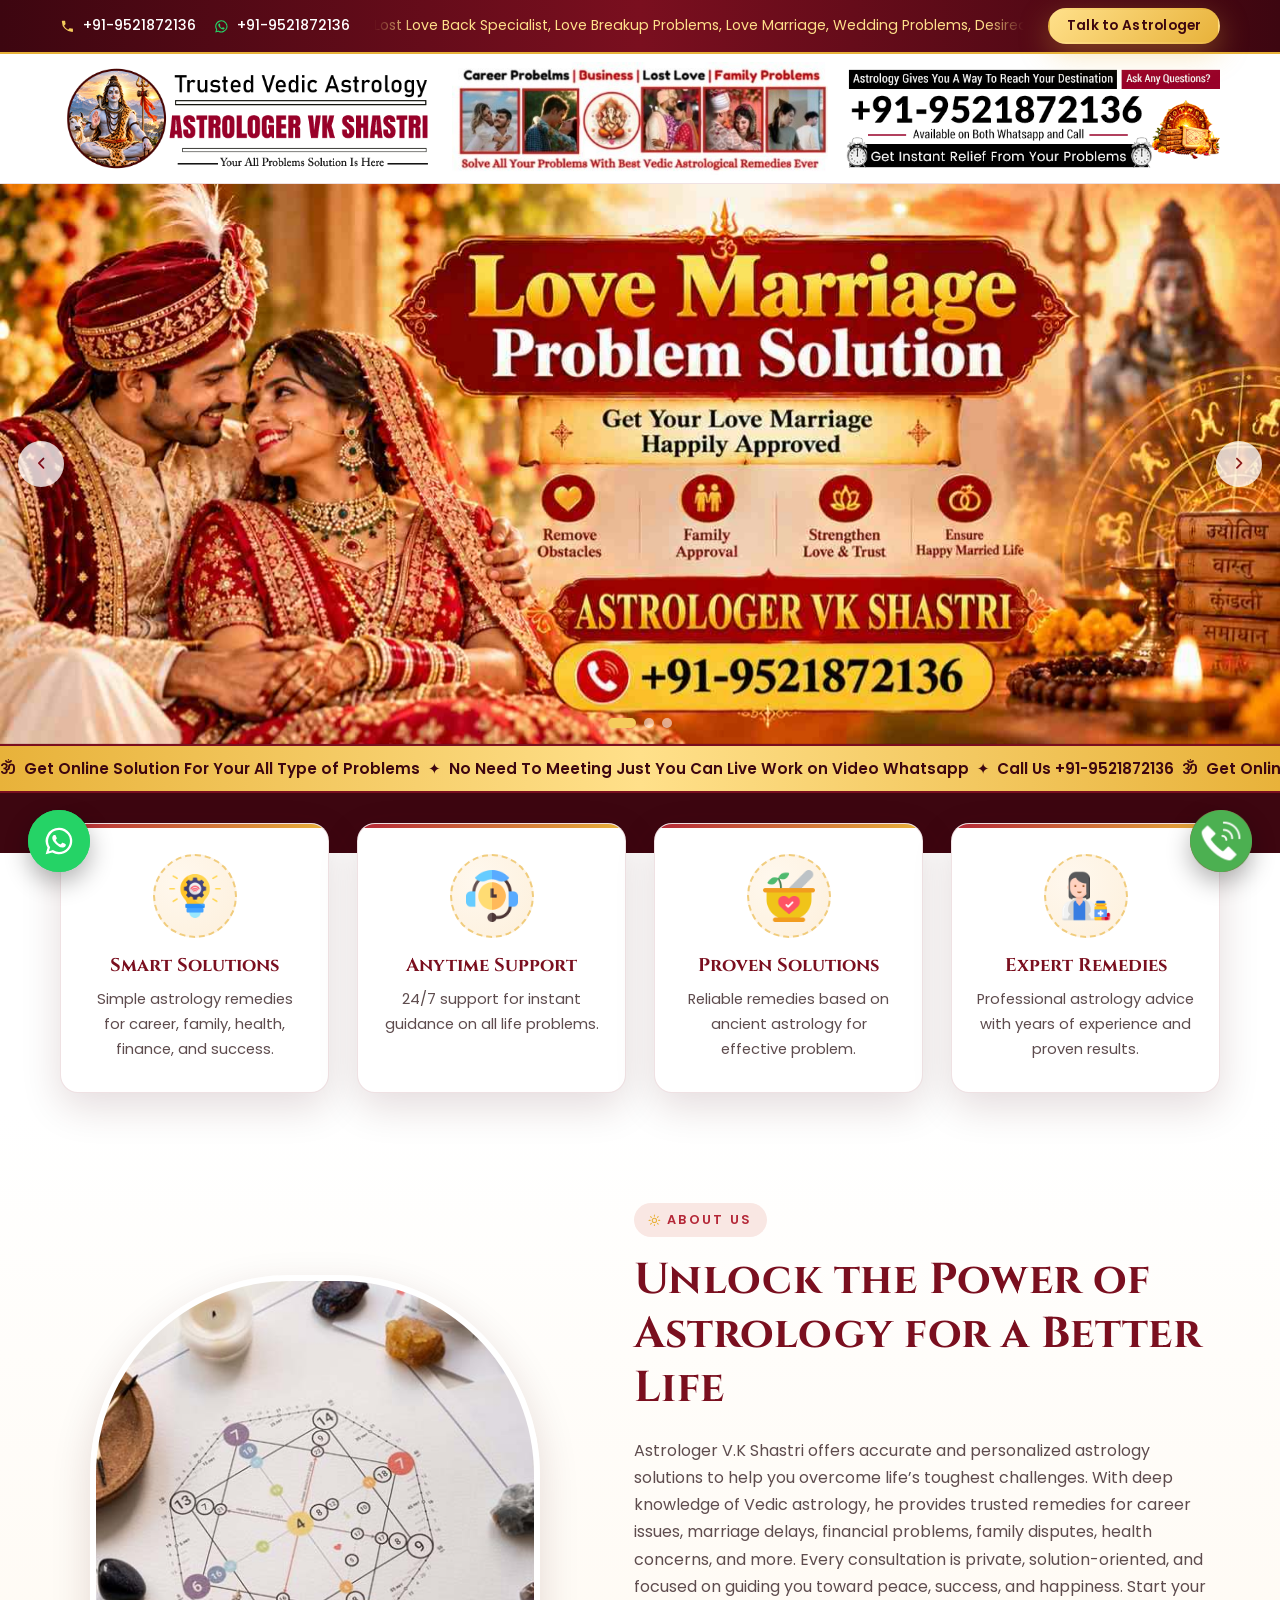
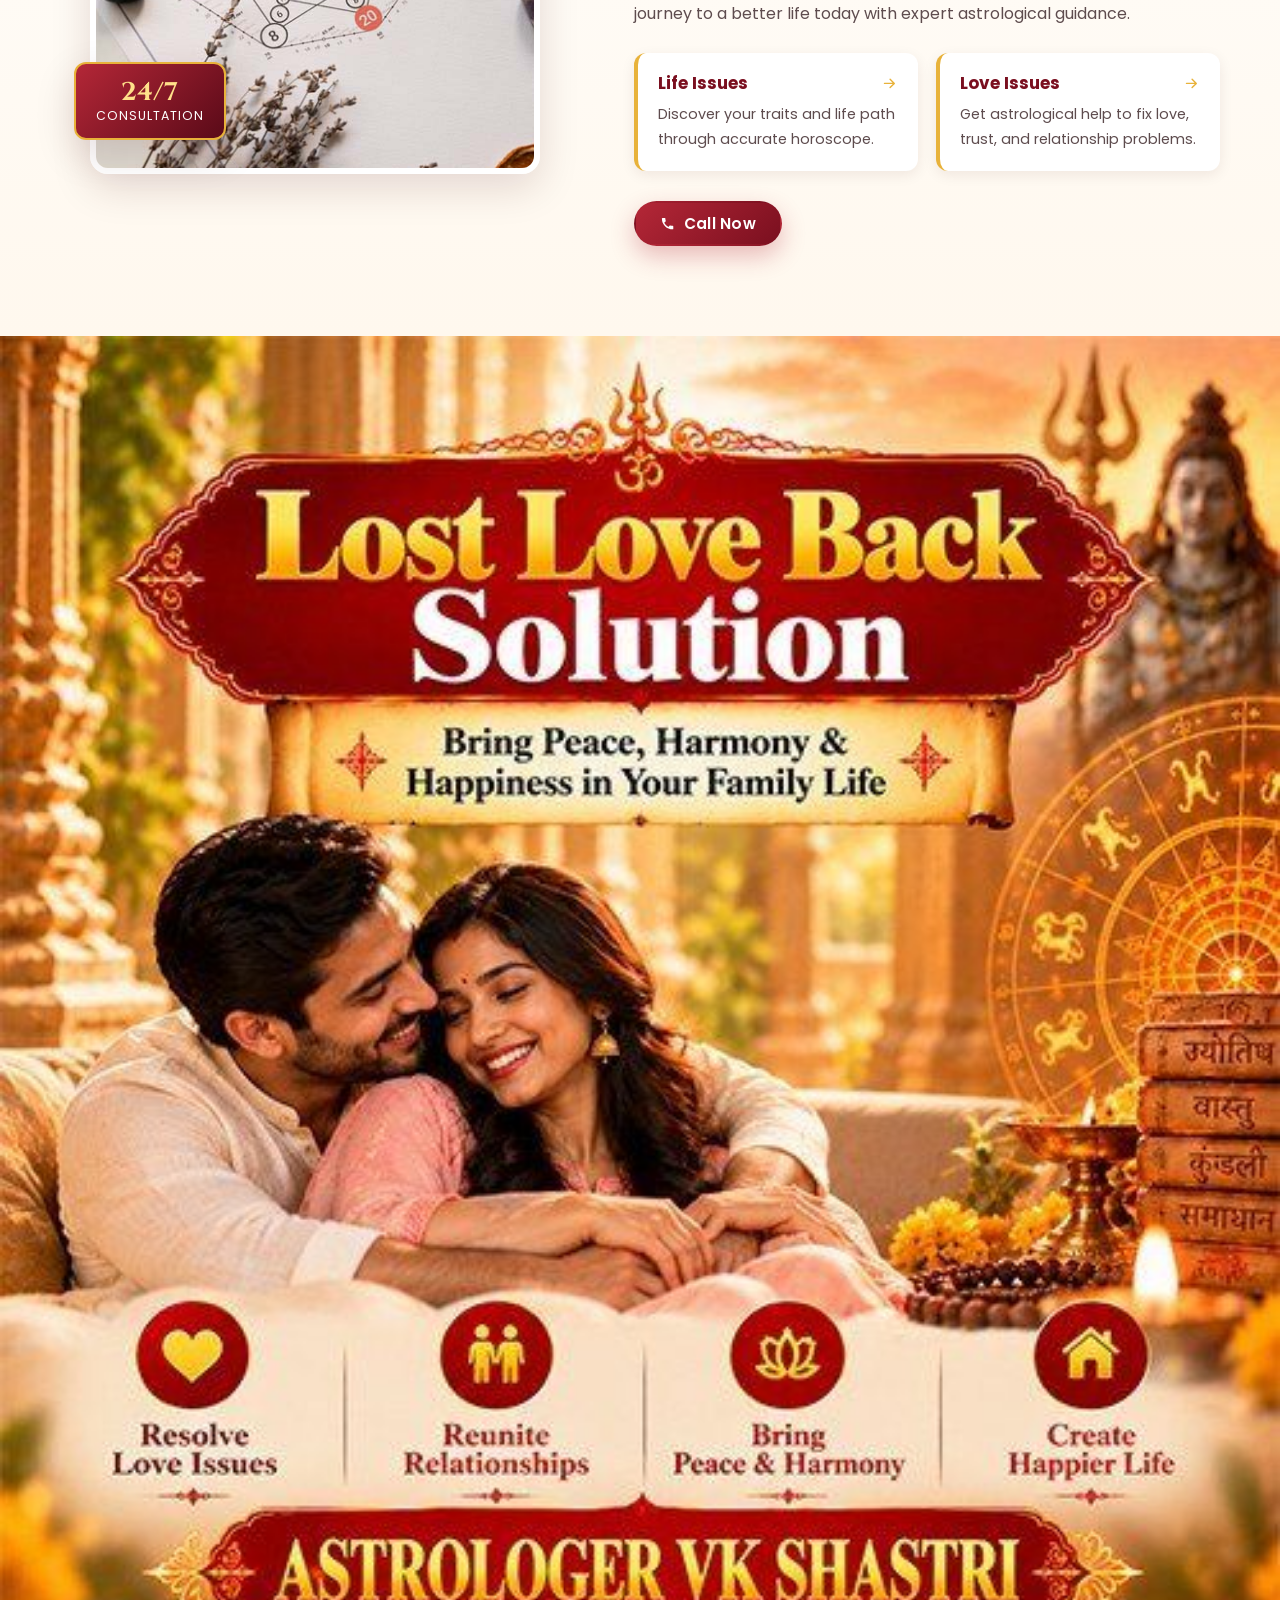
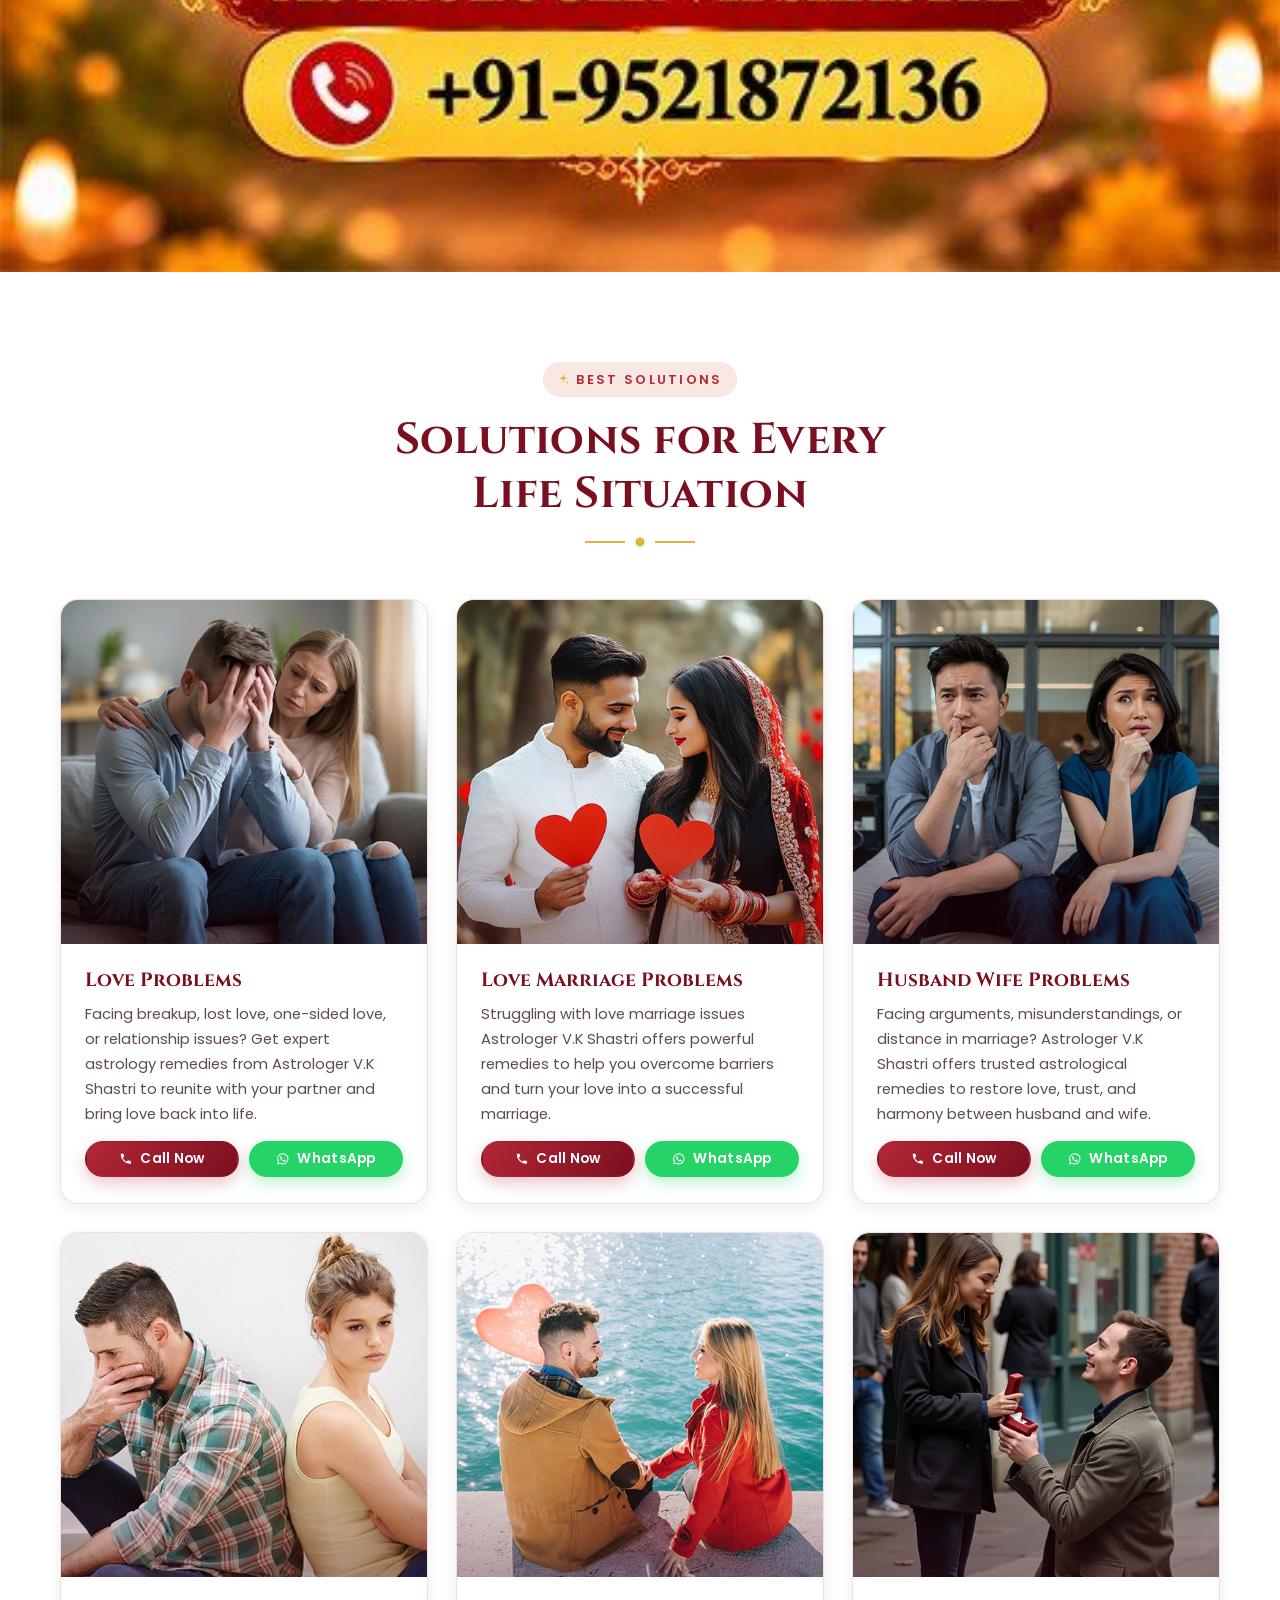
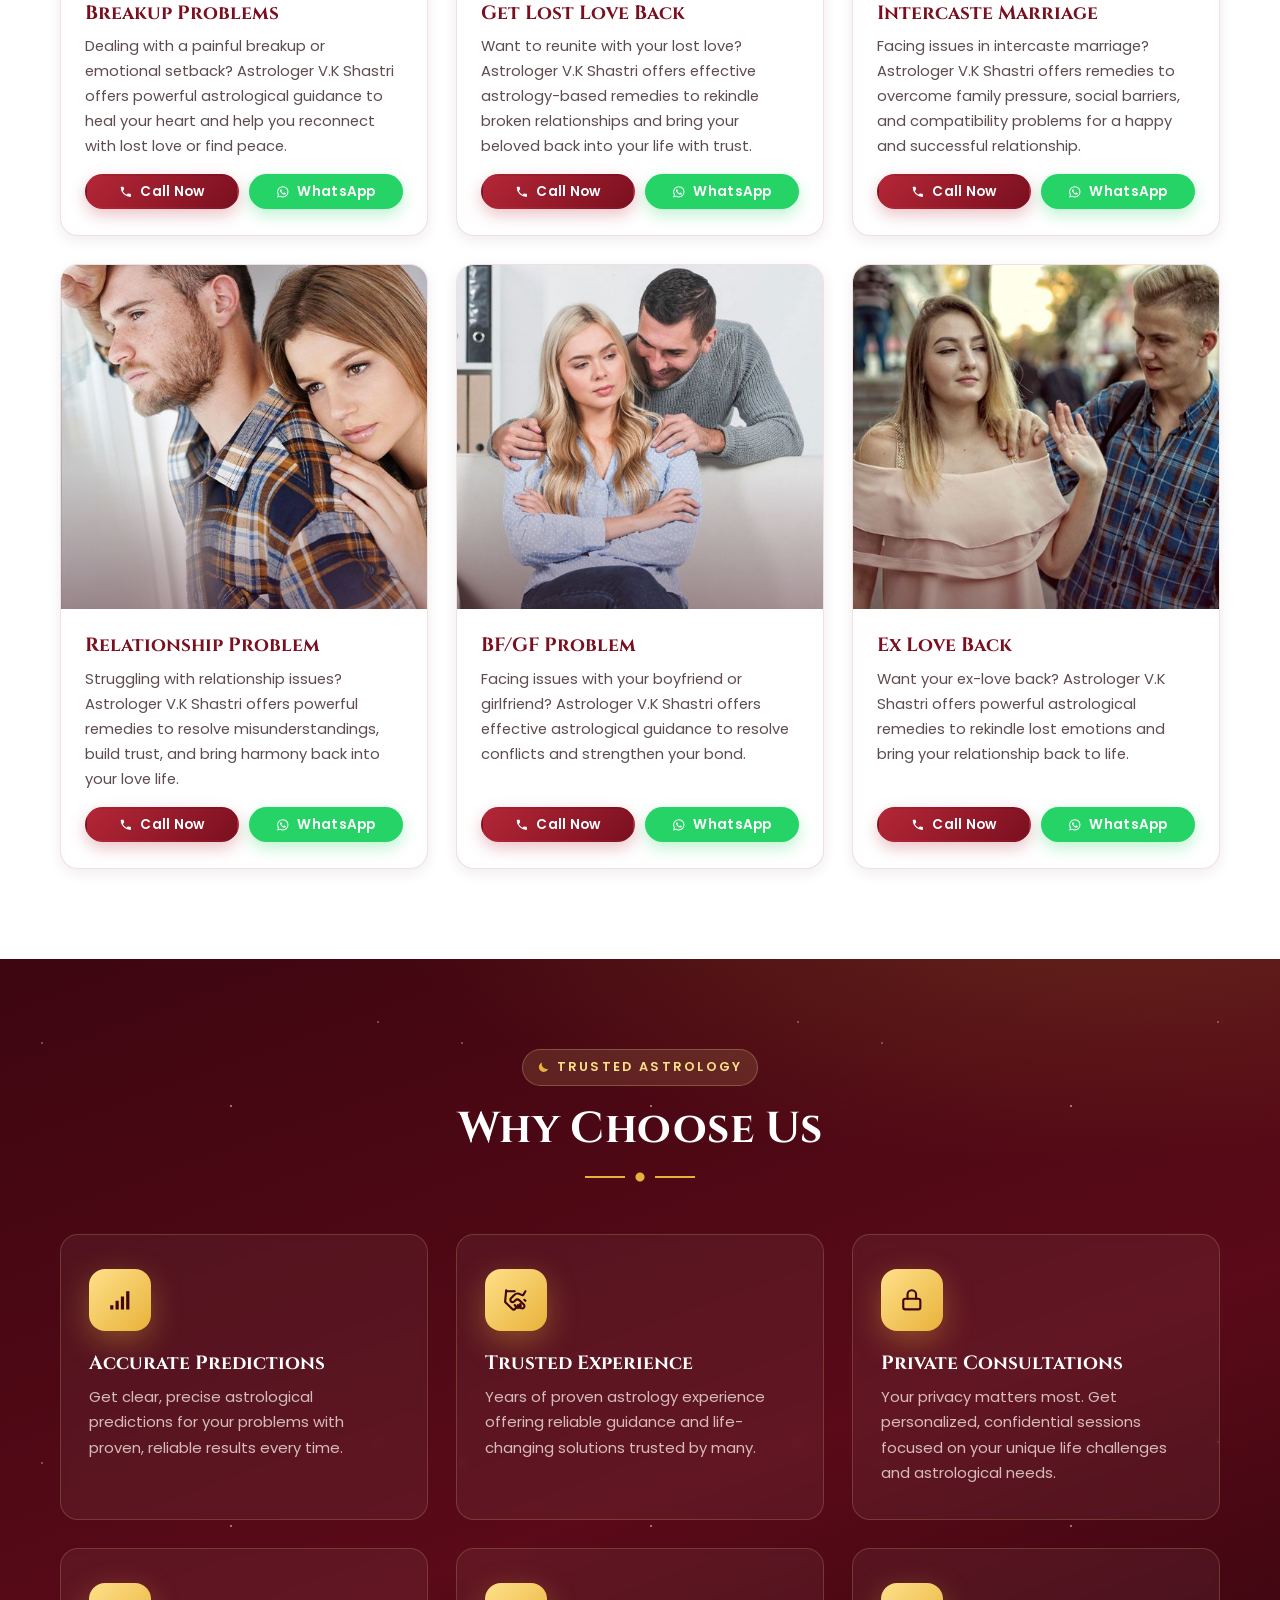
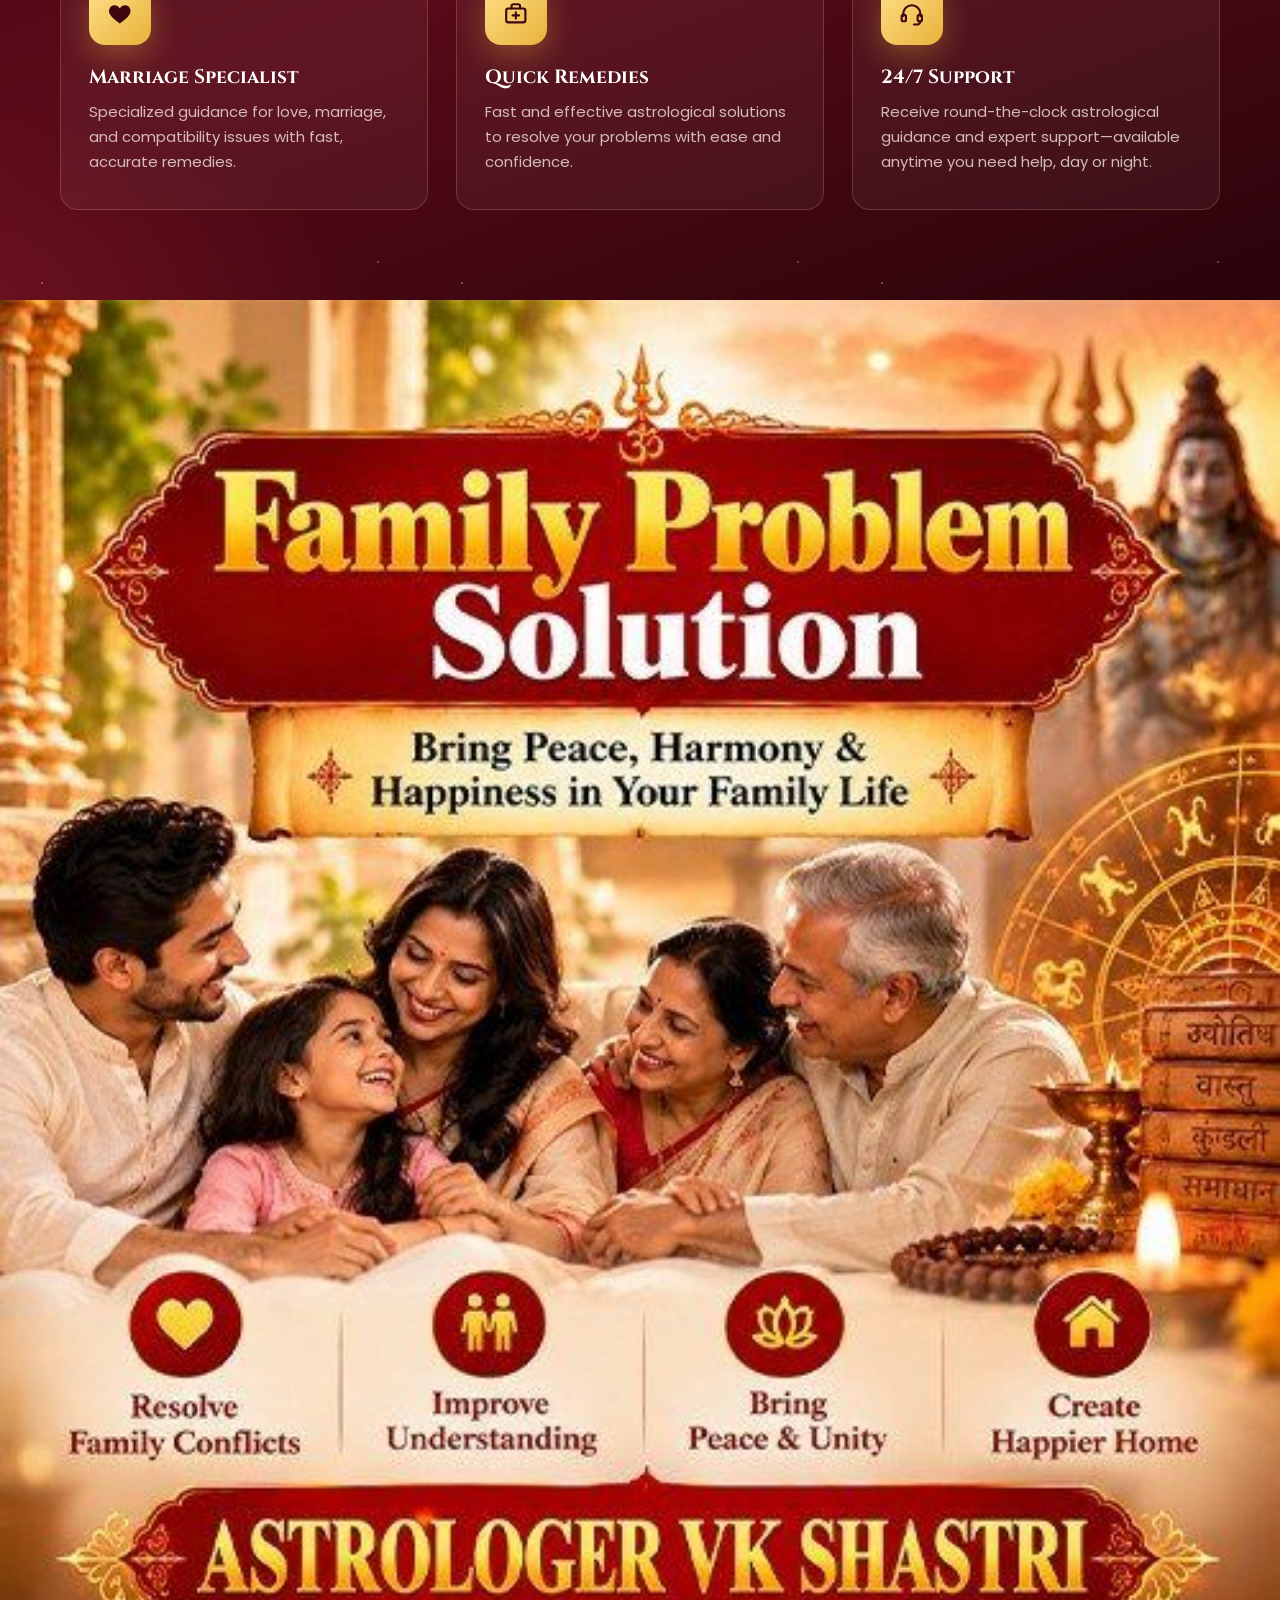
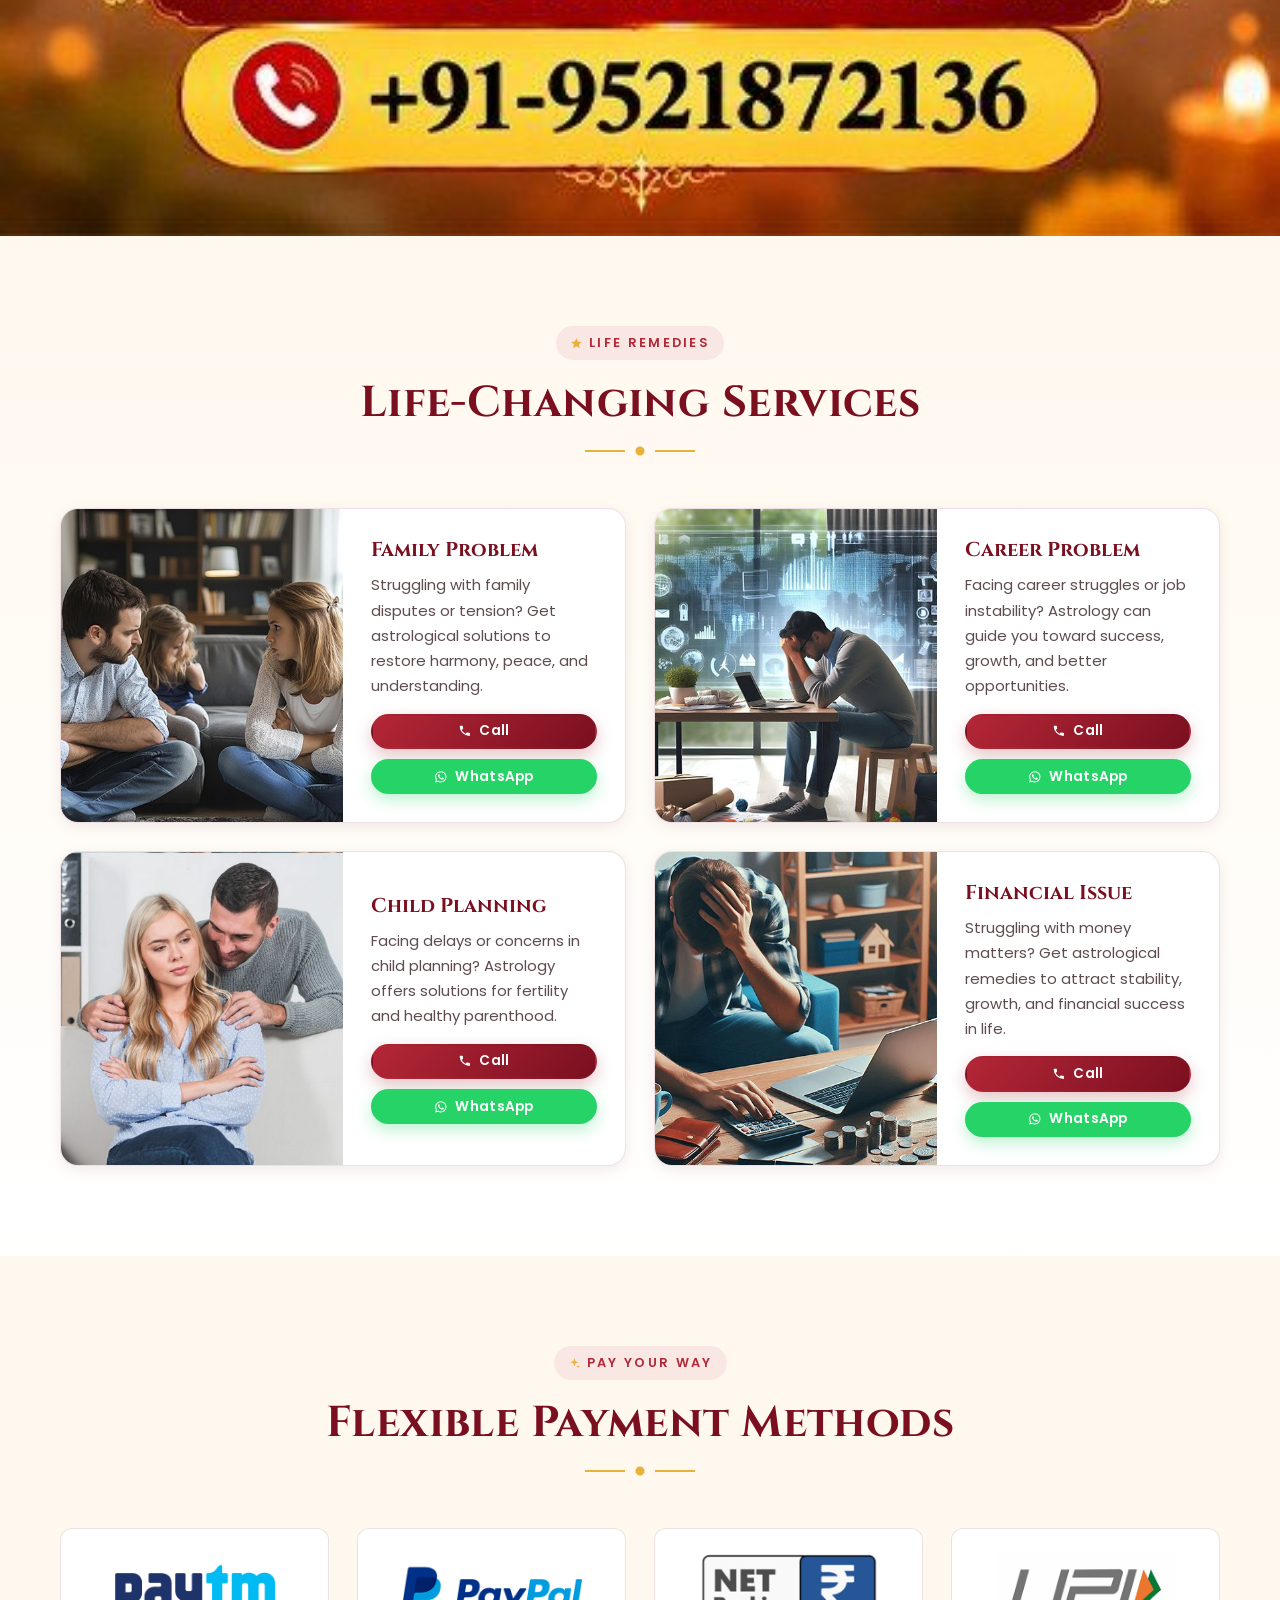
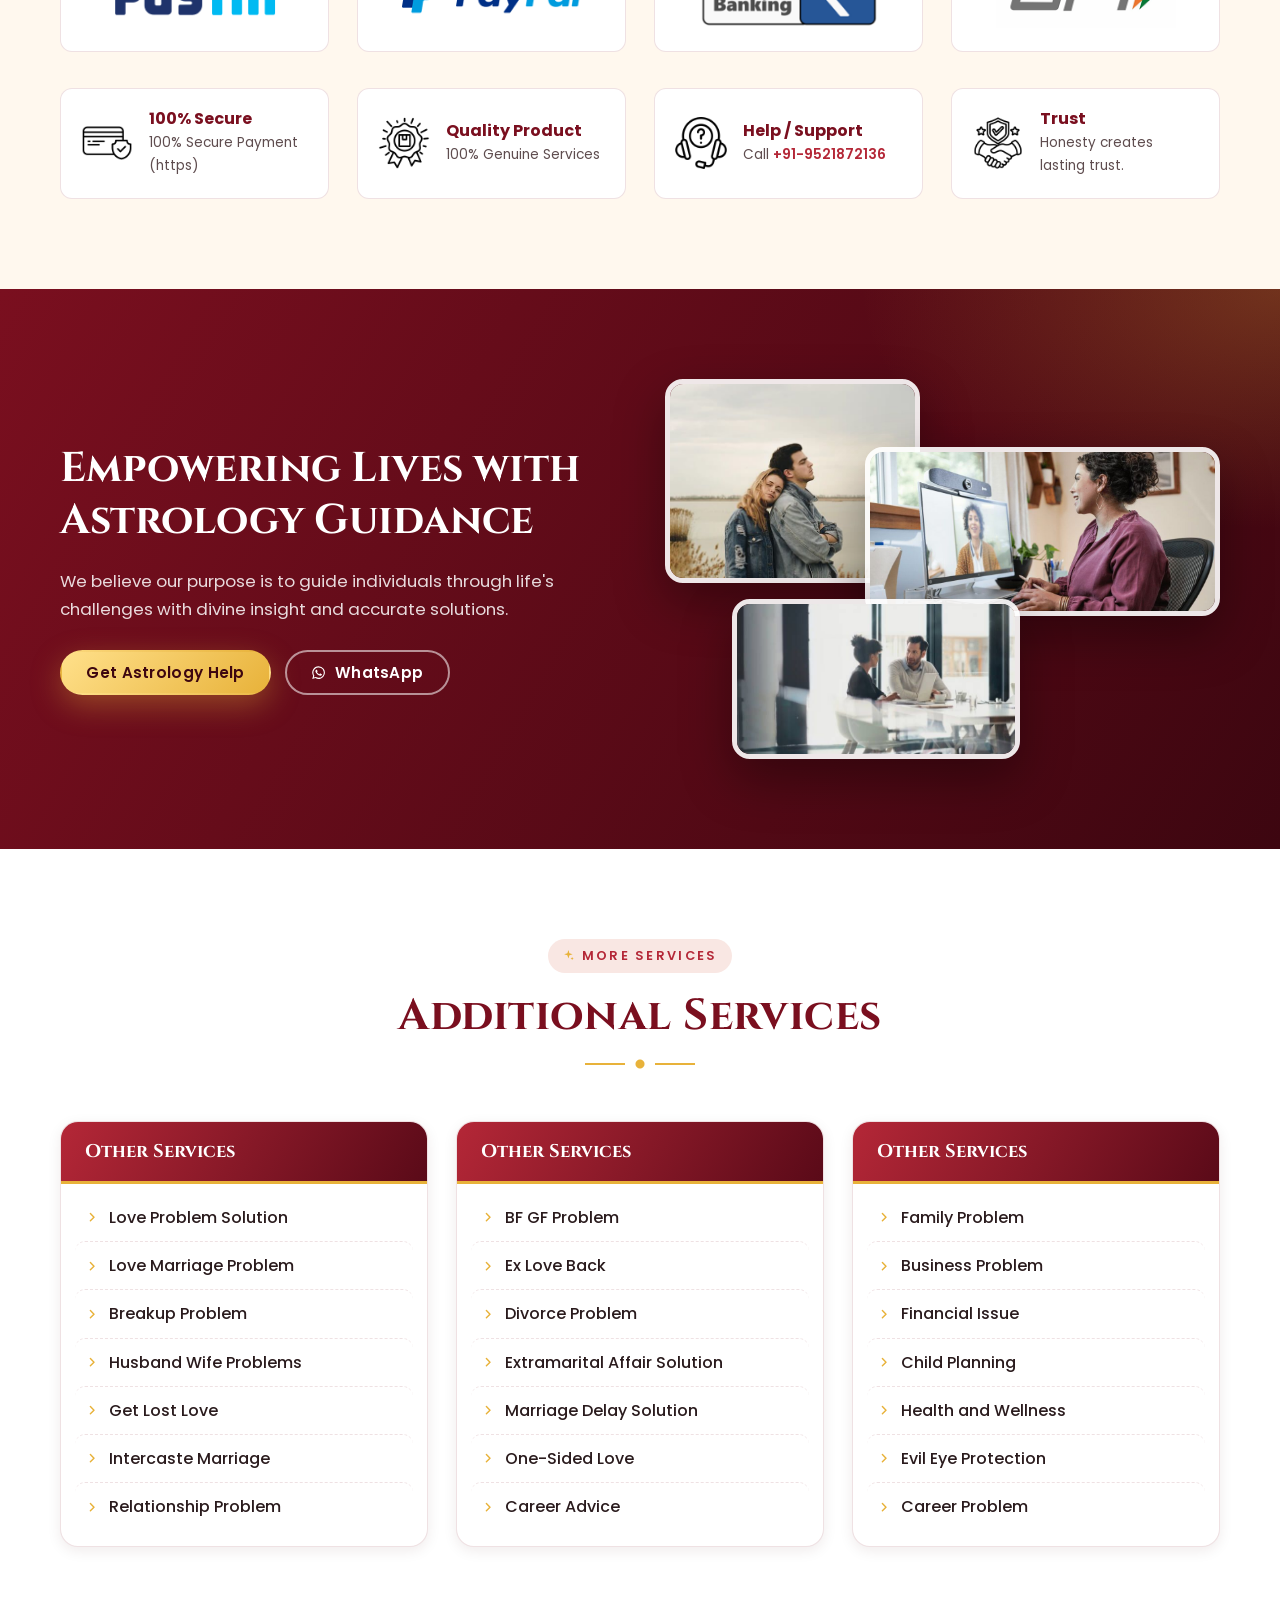
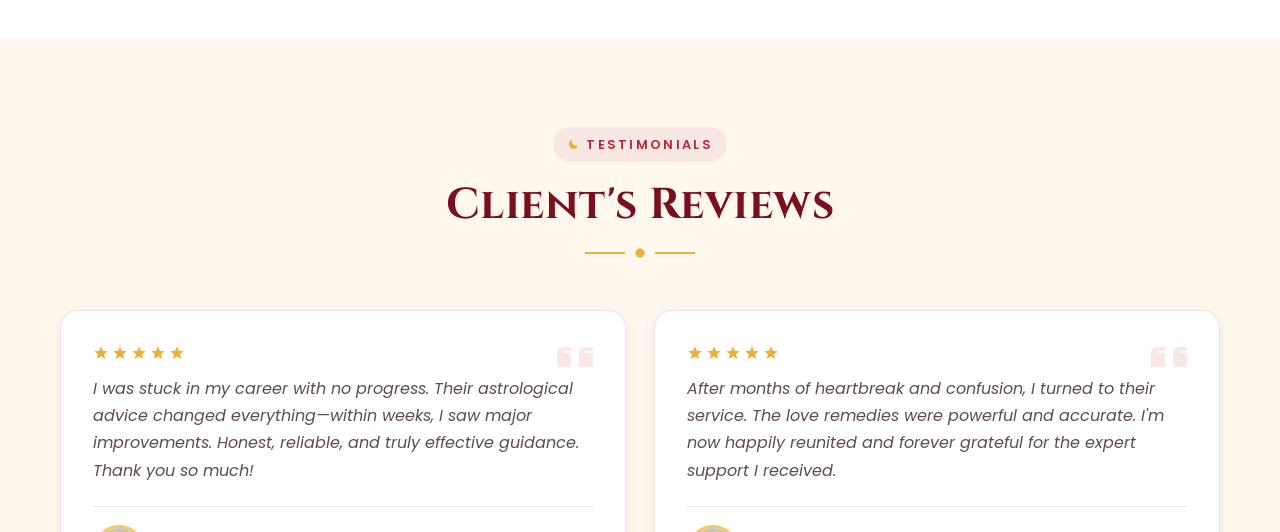
==== commit d1e3de6a: "Add call/WhatsApp buttons, marquee strip, more reviews and WhatsApp form - Call + WhatsApp buttons o" ====
--- a/astrologer-vk-shastri/index.html
+++ b/astrologer-vk-shastri/index.html
@@ -58,6 +58,7 @@
       <symbol id="i-med" viewBox="0 0 24 24"><g fill="none" stroke="currentColor" stroke-width="2" stroke-linecap="round"><rect x="3" y="7" width="18" height="13" rx="2"/><path d="M8 7V5a2 2 0 0 1 2-2h4a2 2 0 0 1 2 2v2M12 10.5v6M9 13.5h6"/></g></symbol>
       <symbol id="i-headset" viewBox="0 0 24 24"><g fill="none" stroke="currentColor" stroke-width="2" stroke-linecap="round"><path d="M4 14v-2a8 8 0 0 1 16 0v2"/><rect x="2.5" y="13" width="4" height="6" rx="1.5"/><rect x="17.5" y="13" width="4" height="6" rx="1.5"/><path d="M20 19a3 3 0 0 1-3 3h-3"/></g></symbol>
       <symbol id="i-sparkle" viewBox="0 0 24 24"><path fill="currentColor" d="M12 2l1.9 6.1L20 10l-6.1 1.9L12 18l-1.9-6.1L4 10l6.1-1.9zM19 15l.9 2.1L22 18l-2.1.9L19 21l-.9-2.1L16 18l2.1-.9z"/></symbol>
+      <symbol id="i-clock" viewBox="0 0 24 24"><g fill="none" stroke="currentColor" stroke-width="2" stroke-linecap="round"><circle cx="12" cy="12" r="9"/><path d="M12 7v5l3 2"/></g></symbol>
       <symbol id="i-quote" viewBox="0 0 24 24"><path fill="currentColor" d="M10 7H6a3 3 0 0 0-3 3v7h7v-7H6a1 1 0 0 1 1-1h3zm11 0h-4a3 3 0 0 0-3 3v7h7v-7h-4a1 1 0 0 1 1-1h3z"/></symbol>
       <symbol id="i-x" viewBox="0 0 24 24"><path fill="currentColor" d="M17.8 3h3.1l-6.8 7.7L22 21h-6.2l-4.9-6.3L5.3 21H2.2l7.2-8.3L1.8 3h6.4l4.4 5.8zm-1.1 16.2h1.7L7.4 4.7H5.6z"/></symbol>
       <symbol id="i-fb" viewBox="0 0 24 24"><path fill="currentColor" d="M14 8.5V6.8c0-.8.5-1 .9-1H17V2h-3.1C10.6 2 10 4.4 10 6v2.5H7.5V12H10v10h4V12h2.8l.4-3.5z"/></symbol>
@@ -116,6 +117,11 @@
         <div class="carousel__dots" role="tablist"></div>
       </div>
     </section>
+
+    <!-- ================= MARQUEE ================= -->
+    <div class="strip" aria-label="Online consultation">
+      <div class="ticker-move"><span>ॐ&nbsp; Get Online Solution For Your All Type of Problems &nbsp;✦&nbsp; No Need To Meeting Just You Can Live Work on Video Whatsapp &nbsp;✦&nbsp; Call Us +91-9521872136 &nbsp;</span><span aria-hidden="true">ॐ&nbsp; Get Online Solution For Your All Type of Problems &nbsp;✦&nbsp; No Need To Meeting Just You Can Live Work on Video Whatsapp &nbsp;✦&nbsp; Call Us +91-9521872136 &nbsp;</span></div>
+    </div>
 
     <div class="mobile-only capture">
       <a href="tel:+919521872136"><img src="media/main-bg/capture.JPG" width="1123" height="168" loading="lazy" alt="Call Astrologer VK Shastri"></a>
@@ -198,7 +204,7 @@
             <div class="card__body">
               <h3>Love Problems</h3>
               <p>Facing breakup, lost love, one-sided love, or relationship issues? Get expert astrology remedies from Astrologer V.K Shastri to reunite with your partner and bring love back into life.</p>
-              <a href="tel:+919521872136" class="btn btn--outline"><svg class="ic"><use href="#i-phone"/></svg> +91-9521872136</a>
+              <div class="card__actions"><a href="tel:+919521872136" class="btn btn--call btn--sm"><svg class="ic ring"><use href="#i-phone"/></svg> Call Now</a><a href="https://wa.me/919521872136" target="_blank" rel="noopener" class="btn btn--wa btn--sm"><svg class="ic"><use href="#i-whatsapp"/></svg> WhatsApp</a></div>
             </div>
           </article>
           <article class="card reveal">
@@ -206,7 +212,7 @@
             <div class="card__body">
               <h3>Love Marriage Problems</h3>
               <p>Struggling with love marriage issues Astrologer V.K Shastri offers powerful remedies to help you overcome barriers and turn your love into a successful marriage.</p>
-              <a href="tel:+919521872136" class="btn btn--outline"><svg class="ic"><use href="#i-phone"/></svg> +91-9521872136</a>
+              <div class="card__actions"><a href="tel:+919521872136" class="btn btn--call btn--sm"><svg class="ic ring"><use href="#i-phone"/></svg> Call Now</a><a href="https://wa.me/919521872136" target="_blank" rel="noopener" class="btn btn--wa btn--sm"><svg class="ic"><use href="#i-whatsapp"/></svg> WhatsApp</a></div>
             </div>
           </article>
           <article class="card reveal">
@@ -214,7 +220,7 @@
             <div class="card__body">
               <h3>Husband Wife Problems</h3>
               <p>Facing arguments, misunderstandings, or distance in marriage? Astrologer V.K Shastri offers trusted astrological remedies to restore love, trust, and harmony between husband and wife.</p>
-              <a href="tel:+919521872136" class="btn btn--outline"><svg class="ic"><use href="#i-phone"/></svg> +91-9521872136</a>
+              <div class="card__actions"><a href="tel:+919521872136" class="btn btn--call btn--sm"><svg class="ic ring"><use href="#i-phone"/></svg> Call Now</a><a href="https://wa.me/919521872136" target="_blank" rel="noopener" class="btn btn--wa btn--sm"><svg class="ic"><use href="#i-whatsapp"/></svg> WhatsApp</a></div>
             </div>
           </article>
           <article class="card reveal">
@@ -222,7 +228,7 @@
             <div class="card__body">
               <h3>Breakup Problems</h3>
               <p>Dealing with a painful breakup or emotional setback? Astrologer V.K Shastri offers powerful astrological guidance to heal your heart and help you reconnect with lost love or find peace.</p>
-              <a href="tel:+919521872136" class="btn btn--outline"><svg class="ic"><use href="#i-phone"/></svg> +91-9521872136</a>
+              <div class="card__actions"><a href="tel:+919521872136" class="btn btn--call btn--sm"><svg class="ic ring"><use href="#i-phone"/></svg> Call Now</a><a href="https://wa.me/919521872136" target="_blank" rel="noopener" class="btn btn--wa btn--sm"><svg class="ic"><use href="#i-whatsapp"/></svg> WhatsApp</a></div>
             </div>
           </article>
           <article class="card reveal">
@@ -230,7 +236,7 @@
             <div class="card__body">
               <h3>Get Lost Love Back</h3>
               <p>Want to reunite with your lost love? Astrologer V.K Shastri offers effective astrology-based remedies to rekindle broken relationships and bring your beloved back into your life with trust.</p>
-              <a href="tel:+919521872136" class="btn btn--outline"><svg class="ic"><use href="#i-phone"/></svg> +91-9521872136</a>
+              <div class="card__actions"><a href="tel:+919521872136" class="btn btn--call btn--sm"><svg class="ic ring"><use href="#i-phone"/></svg> Call Now</a><a href="https://wa.me/919521872136" target="_blank" rel="noopener" class="btn btn--wa btn--sm"><svg class="ic"><use href="#i-whatsapp"/></svg> WhatsApp</a></div>
             </div>
           </article>
           <article class="card reveal">
@@ -238,7 +244,7 @@
             <div class="card__body">
               <h3>Intercaste Marriage</h3>
               <p>Facing issues in intercaste marriage? Astrologer V.K Shastri offers remedies to overcome family pressure, social barriers, and compatibility problems for a happy and successful relationship.</p>
-              <a href="tel:+919521872136" class="btn btn--outline"><svg class="ic"><use href="#i-phone"/></svg> +91-9521872136</a>
+              <div class="card__actions"><a href="tel:+919521872136" class="btn btn--call btn--sm"><svg class="ic ring"><use href="#i-phone"/></svg> Call Now</a><a href="https://wa.me/919521872136" target="_blank" rel="noopener" class="btn btn--wa btn--sm"><svg class="ic"><use href="#i-whatsapp"/></svg> WhatsApp</a></div>
             </div>
           </article>
           <article class="card reveal">
@@ -246,7 +252,7 @@
             <div class="card__body">
               <h3>Relationship Problem</h3>
               <p>Struggling with relationship issues? Astrologer V.K Shastri offers powerful remedies to resolve misunderstandings, build trust, and bring harmony back into your love life.</p>
-              <a href="tel:+919521872136" class="btn btn--outline"><svg class="ic"><use href="#i-phone"/></svg> +91-9521872136</a>
+              <div class="card__actions"><a href="tel:+919521872136" class="btn btn--call btn--sm"><svg class="ic ring"><use href="#i-phone"/></svg> Call Now</a><a href="https://wa.me/919521872136" target="_blank" rel="noopener" class="btn btn--wa btn--sm"><svg class="ic"><use href="#i-whatsapp"/></svg> WhatsApp</a></div>
             </div>
           </article>
           <article class="card reveal">
@@ -254,7 +260,7 @@
             <div class="card__body">
               <h3>BF/GF Problem</h3>
               <p>Facing issues with your boyfriend or girlfriend? Astrologer V.K Shastri offers effective astrological guidance to resolve conflicts and strengthen your bond.</p>
-              <a href="tel:+919521872136" class="btn btn--outline"><svg class="ic"><use href="#i-phone"/></svg> +91-9521872136</a>
+              <div class="card__actions"><a href="tel:+919521872136" class="btn btn--call btn--sm"><svg class="ic ring"><use href="#i-phone"/></svg> Call Now</a><a href="https://wa.me/919521872136" target="_blank" rel="noopener" class="btn btn--wa btn--sm"><svg class="ic"><use href="#i-whatsapp"/></svg> WhatsApp</a></div>
             </div>
           </article>
           <article class="card reveal">
@@ -262,7 +268,7 @@
             <div class="card__body">
               <h3>Ex Love Back</h3>
               <p>Want your ex-love back? Astrologer V.K Shastri offers powerful astrological remedies to rekindle lost emotions and bring your relationship back to life.</p>
-              <a href="tel:+919521872136" class="btn btn--outline"><svg class="ic"><use href="#i-phone"/></svg> +91-9521872136</a>
+              <div class="card__actions"><a href="tel:+919521872136" class="btn btn--call btn--sm"><svg class="ic ring"><use href="#i-phone"/></svg> Call Now</a><a href="https://wa.me/919521872136" target="_blank" rel="noopener" class="btn btn--wa btn--sm"><svg class="ic"><use href="#i-whatsapp"/></svg> WhatsApp</a></div>
             </div>
           </article>
         </div>
@@ -332,7 +338,7 @@
             <div class="serve__body">
               <h3>Family Problem</h3>
               <p>Struggling with family disputes or tension? Get astrological solutions to restore harmony, peace, and understanding.</p>
-              <a href="tel:+919521872136" class="link-arrow">Call Now <svg class="ic"><use href="#i-arrow"/></svg></a>
+              <div class="card__actions"><a href="tel:+919521872136" class="btn btn--call btn--sm"><svg class="ic ring"><use href="#i-phone"/></svg> Call</a><a href="https://wa.me/919521872136" target="_blank" rel="noopener" class="btn btn--wa btn--sm"><svg class="ic"><use href="#i-whatsapp"/></svg> WhatsApp</a></div>
             </div>
           </article>
           <article class="serve__box reveal">
@@ -340,7 +346,7 @@
             <div class="serve__body">
               <h3>Career Problem</h3>
               <p>Facing career struggles or job instability? Astrology can guide you toward success, growth, and better opportunities.</p>
-              <a href="tel:+919521872136" class="link-arrow">Call Now <svg class="ic"><use href="#i-arrow"/></svg></a>
+              <div class="card__actions"><a href="tel:+919521872136" class="btn btn--call btn--sm"><svg class="ic ring"><use href="#i-phone"/></svg> Call</a><a href="https://wa.me/919521872136" target="_blank" rel="noopener" class="btn btn--wa btn--sm"><svg class="ic"><use href="#i-whatsapp"/></svg> WhatsApp</a></div>
             </div>
           </article>
           <article class="serve__box reveal">
@@ -348,7 +354,7 @@
             <div class="serve__body">
               <h3>Child Planning</h3>
               <p>Facing delays or concerns in child planning? Astrology offers solutions for fertility and healthy parenthood.</p>
-              <a href="tel:+919521872136" class="link-arrow">Call Now <svg class="ic"><use href="#i-arrow"/></svg></a>
+              <div class="card__actions"><a href="tel:+919521872136" class="btn btn--call btn--sm"><svg class="ic ring"><use href="#i-phone"/></svg> Call</a><a href="https://wa.me/919521872136" target="_blank" rel="noopener" class="btn btn--wa btn--sm"><svg class="ic"><use href="#i-whatsapp"/></svg> WhatsApp</a></div>
             </div>
           </article>
           <article class="serve__box reveal">
@@ -356,7 +362,7 @@
             <div class="serve__body">
               <h3>Financial Issue</h3>
               <p>Struggling with money matters? Get astrological remedies to attract stability, growth, and financial success in life.</p>
-              <a href="tel:+919521872136" class="link-arrow">Call Now <svg class="ic"><use href="#i-arrow"/></svg></a>
+              <div class="card__actions"><a href="tel:+919521872136" class="btn btn--call btn--sm"><svg class="ic ring"><use href="#i-phone"/></svg> Call</a><a href="https://wa.me/919521872136" target="_blank" rel="noopener" class="btn btn--wa btn--sm"><svg class="ic"><use href="#i-whatsapp"/></svg> WhatsApp</a></div>
             </div>
           </article>
         </div>
@@ -492,6 +498,42 @@
                 <blockquote>Family problems were draining my peace. The personal consultation was insightful, calming, and deeply healing. I followed every suggestion, and results came fast. I finally feel positive and mentally.</blockquote>
                 <figcaption><img src="media/main-bg/unknown.jpg" width="160" height="160" loading="lazy" alt=""><span><strong>Simran Kaur</strong>Punjab</span></figcaption>
               </figure>
+              <figure class="carousel__slide review">
+                <svg class="ic review__quote"><use href="#i-quote"/></svg>
+                <div class="review__stars" aria-label="5 out of 5"><svg class="ic"><use href="#i-star"/></svg><svg class="ic"><use href="#i-star"/></svg><svg class="ic"><use href="#i-star"/></svg><svg class="ic"><use href="#i-star"/></svg><svg class="ic"><use href="#i-star"/></svg></div>
+                <blockquote>My marriage was getting delayed for years and my family was worried. After following the remedies suggested by Shastri Ji, my rishta got fixed within a few months. Very genuine guidance.</blockquote>
+                <figcaption><img src="media/main-bg/unknown.jpg" width="160" height="160" loading="lazy" alt=""><span><strong>Neha Sharma</strong>Jaipur</span></figcaption>
+              </figure>
+              <figure class="carousel__slide review">
+                <svg class="ic review__quote"><use href="#i-quote"/></svg>
+                <div class="review__stars" aria-label="5 out of 5"><svg class="ic"><use href="#i-star"/></svg><svg class="ic"><use href="#i-star"/></svg><svg class="ic"><use href="#i-star"/></svg><svg class="ic"><use href="#i-star"/></svg><svg class="ic"><use href="#i-star"/></svg></div>
+                <blockquote>My parents were against our intercaste marriage. Shastri Ji's guidance and remedies helped bring my family around. Today we are happily married with everyone's blessings.</blockquote>
+                <figcaption><img src="media/main-bg/unknown.jpg" width="160" height="160" loading="lazy" alt=""><span><strong>Amit &amp; Pooja</strong>Chandigarh</span></figcaption>
+              </figure>
+              <figure class="carousel__slide review">
+                <svg class="ic review__quote"><use href="#i-quote"/></svg>
+                <div class="review__stars" aria-label="5 out of 5"><svg class="ic"><use href="#i-star"/></svg><svg class="ic"><use href="#i-star"/></svg><svg class="ic"><use href="#i-star"/></svg><svg class="ic"><use href="#i-star"/></svg><svg class="ic"><use href="#i-star"/></svg></div>
+                <blockquote>Business was in continuous loss and debts were increasing. After the consultation and simple remedies, things slowly started improving. Thankful for the honest advice.</blockquote>
+                <figcaption><img src="media/main-bg/unknown.jpg" width="160" height="160" loading="lazy" alt=""><span><strong>Harpreet Singh</strong>Ludhiana</span></figcaption>
+              </figure>
+              <figure class="carousel__slide review">
+                <svg class="ic review__quote"><use href="#i-quote"/></svg>
+                <div class="review__stars" aria-label="5 out of 5"><svg class="ic"><use href="#i-star"/></svg><svg class="ic"><use href="#i-star"/></svg><svg class="ic"><use href="#i-star"/></svg><svg class="ic"><use href="#i-star"/></svg><svg class="ic"><use href="#i-star"/></svg></div>
+                <blockquote>There were daily fights between me and my husband. The consultation on WhatsApp video was very easy and the remedies brought peace back into our home.</blockquote>
+                <figcaption><img src="media/main-bg/unknown.jpg" width="160" height="160" loading="lazy" alt=""><span><strong>Priya Verma</strong>Lucknow</span></figcaption>
+              </figure>
+              <figure class="carousel__slide review">
+                <svg class="ic review__quote"><use href="#i-quote"/></svg>
+                <div class="review__stars" aria-label="5 out of 5"><svg class="ic"><use href="#i-star"/></svg><svg class="ic"><use href="#i-star"/></svg><svg class="ic"><use href="#i-star"/></svg><svg class="ic"><use href="#i-star"/></svg><svg class="ic"><use href="#i-star"/></svg></div>
+                <blockquote>I was very depressed after my breakup. Shastri Ji listened patiently and gave me remedies that really worked. We are back together and happier than before.</blockquote>
+                <figcaption><img src="media/main-bg/unknown.jpg" width="160" height="160" loading="lazy" alt=""><span><strong>Rohit Malhotra</strong>Pune</span></figcaption>
+              </figure>
+              <figure class="carousel__slide review">
+                <svg class="ic review__quote"><use href="#i-quote"/></svg>
+                <div class="review__stars" aria-label="5 out of 5"><svg class="ic"><use href="#i-star"/></svg><svg class="ic"><use href="#i-star"/></svg><svg class="ic"><use href="#i-star"/></svg><svg class="ic"><use href="#i-star"/></svg><svg class="ic"><use href="#i-star"/></svg></div>
+                <blockquote>Consulted from abroad over call. Very professional, kept everything private and gave accurate predictions about my job change. Highly recommended.</blockquote>
+                <figcaption><img src="media/main-bg/unknown.jpg" width="160" height="160" loading="lazy" alt=""><span><strong>Karan Gill</strong>Toronto, Canada</span></figcaption>
+              </figure>
             </div>
           </div>
           <div class="carousel__controls">
@@ -509,6 +551,64 @@
         <source media="(max-width: 600px)" srcset="media/main-bg/003.jpg" width="500" height="600">
         <img src="media/main-bg/gif.gif" width="1600" height="400" loading="lazy" alt="Astrology Banner">
       </picture>
+    </section>
+
+    <!-- ================= BOOK CONSULTATION (WhatsApp form) ================= -->
+    <section class="contact section section--cream" id="contact">
+      <div class="container">
+        <header class="section__head">
+          <span class="eyebrow"><svg class="ic"><use href="#i-sparkle"/></svg> Get In Touch</span>
+          <h2 class="title">Book Free Consultation</h2>
+        </header>
+        <div class="contact__grid">
+          <div class="contact__info reveal">
+            <h3>Contact Astrologer V.K Shastri</h3>
+            <p>Feel free to contact us anytime for immediate help. All conversations are strictly confidential.</p>
+            <ul class="contact__list">
+              <li><span class="contact__ic"><svg class="ic"><use href="#i-phone"/></svg></span><div><small>Phone Number</small><a href="tel:+919521872136">+91-9521872136</a></div></li>
+              <li><span class="contact__ic contact__ic--wa"><svg class="ic"><use href="#i-whatsapp"/></svg></span><div><small>WhatsApp Chat</small><a href="https://wa.me/919521872136" target="_blank" rel="noopener">+91-9521872136</a></div></li>
+              <li><span class="contact__ic"><svg class="ic"><use href="#i-clock"/></svg></span><div><small>Working Hours</small><strong>24 Hours / 7 Days Available</strong></div></li>
+            </ul>
+            <p class="contact__foot">Trusted Vedic Astrology · Your All Problems Solution Is Here</p>
+          </div>
+
+          <form class="contact__form reveal" id="waForm" novalidate>
+            <h3>Send Your Query</h3>
+            <div class="field">
+              <label for="f-name">Your Full Name</label>
+              <input id="f-name" name="name" type="text" autocomplete="name" placeholder="Enter your name" required>
+            </div>
+            <div class="field-row">
+              <div class="field">
+                <label for="f-phone">Phone / WhatsApp Number</label>
+                <input id="f-phone" name="phone" type="tel" autocomplete="tel" inputmode="tel" placeholder="Enter mobile number" required pattern="[0-9+\-\s]{10,15}">
+              </div>
+              <div class="field">
+                <label for="f-problem">Select Problem Type</label>
+                <select id="f-problem" name="problem">
+                  <option>Love Problem Solution</option>
+                  <option>Love Marriage Problem</option>
+                  <option>Lost Love Back</option>
+                  <option>Husband Wife Problem</option>
+                  <option>Breakup Problem</option>
+                  <option>Intercaste Marriage</option>
+                  <option>Family Problem</option>
+                  <option>Career Problem</option>
+                  <option>Business / Financial Problem</option>
+                  <option>Child Planning</option>
+                  <option>Other</option>
+                </select>
+              </div>
+            </div>
+            <div class="field">
+              <label for="f-msg">Describe Your Problem</label>
+              <textarea id="f-msg" name="message" rows="4" placeholder="Briefly write your problem here..."></textarea>
+            </div>
+            <p class="form-error" id="formError" role="alert" hidden></p>
+            <button type="submit" class="btn btn--gold btn--block"><svg class="ic"><use href="#i-whatsapp"/></svg> Submit &amp; Chat on WhatsApp</button>
+          </form>
+        </div>
+      </div>
     </section>
 
   </main>
@@ -554,7 +654,7 @@
           <li><a href="tel:+919521872136"><span class="footer__ci"><svg class="ic"><use href="#i-phone"/></svg></span>+91-9521872136</a></li>
           <li><a href="https://wa.me/919521872136" target="_blank" rel="noopener"><span class="footer__ci"><svg class="ic"><use href="#i-whatsapp"/></svg></span>+91-9521872136</a></li>
         </ul>
-        <a href="tel:+919521872136" class="btn btn--gold btn--sm">Book Consultation</a>
+        <a href="#contact" class="btn btn--gold btn--sm">Book Consultation</a>
       </div>
     </div>
     <div class="footer__bottom">
--- a/astrologer-vk-shastri/css/style.css
+++ b/astrologer-vk-shastri/css/style.css
@@ -83,6 +83,14 @@
 .btn--ghost { border-color: rgba(255, 255, 255, .55); color: var(--white); }
 .btn--ghost:hover { background: var(--wa); border-color: var(--wa); }
 
+.btn--call { background: linear-gradient(135deg, var(--maroon-600), var(--maroon-700)); color: var(--white); box-shadow: 0 6px 16px rgba(180, 39, 55, .28); }
+.btn--call:hover { box-shadow: 0 10px 22px rgba(180, 39, 55, .4); }
+.btn--wa { background: var(--wa); color: var(--white); box-shadow: 0 6px 16px rgba(37, 211, 102, .3); }
+.btn--wa:hover { background: #1da851; }
+.btn--block { width: 100%; padding: 1.05em 1.6em; font-size: 1rem; }
+.card__actions { display: flex; flex-wrap: wrap; gap: 10px; }
+.card__actions .btn { flex: 1 1 0; min-width: 120px; }
+
 .ring { animation: ring 1.6s ease-in-out infinite; transform-origin: 50% 50%; }
 @keyframes ring {
   0%, 60%, 100% { transform: rotate(0); }
@@ -300,7 +308,6 @@
 .card__body { padding: 24px 24px 26px; display: flex; flex-direction: column; flex: 1; }
 .card__body h3 { font-family: var(--font-head); font-size: 1.2rem; color: var(--maroon-700); }
 .card__body p { font-size: .92rem; color: var(--ink-soft); flex: 1; }
-.card__body .btn { align-self: flex-start; }
 
 /* ---------- Why choose us ---------- */
 .why__box {
@@ -407,6 +414,49 @@
 .review figcaption span { display: flex; flex-direction: column; font-size: .85rem; color: var(--ink-soft); line-height: 1.4; }
 .review figcaption strong { font-size: 1rem; color: var(--maroon-700); }
 .carousel__controls { display: flex; align-items: center; justify-content: center; gap: 18px; margin-top: 10px; }
+
+/* ---------- Marquee strip (below hero) ---------- */
+.strip {
+  overflow: hidden; color: var(--maroon-900); font-weight: 600; font-size: .95rem;
+  background: linear-gradient(90deg, var(--gold-500), var(--gold-300), var(--gold-500));
+  border-block: 2px solid var(--maroon-700); padding: 10px 0;
+}
+.ticker-move { display: flex; width: max-content; animation: ticker 35s linear infinite; }
+.ticker-move span { white-space: nowrap; }
+.strip:hover .ticker-move { animation-play-state: paused; }
+
+/* ---------- Contact / WhatsApp form ---------- */
+.contact__grid { display: grid; grid-template-columns: 1fr 1.25fr; gap: 32px; max-width: 1140px; margin: 0 auto; }
+.contact__info {
+  display: flex; flex-direction: column; padding: 38px 34px; border-radius: var(--radius); color: rgba(255, 255, 255, .85);
+  background: radial-gradient(500px 300px at 100% 0, rgba(232, 178, 58, .2), transparent 60%), linear-gradient(150deg, var(--maroon-700), var(--maroon-900));
+  border: 2px solid var(--gold-500); box-shadow: var(--shadow);
+}
+.contact__info h3 { font-family: var(--font-head); color: var(--gold-300); font-size: 1.4rem; }
+.contact__list { margin: 18px 0 26px; display: grid; gap: 22px; }
+.contact__list li { display: flex; align-items: center; gap: 16px; }
+.contact__list small { display: block; font-size: .72rem; font-weight: 600; letter-spacing: .08em; text-transform: uppercase; color: var(--gold-400); }
+.contact__list a, .contact__list strong { color: var(--white); font-weight: 600; font-size: 1.15rem; }
+.contact__list strong { font-size: 1rem; }
+.contact__ic {
+  width: 50px; height: 50px; border-radius: 12px; flex: none; display: grid; place-items: center; font-size: 1.3rem;
+  background: linear-gradient(135deg, var(--gold-300), var(--gold-500)); color: var(--maroon-900);
+}
+.contact__ic--wa { background: var(--wa); color: var(--white); }
+.contact__foot { margin: auto 0 0; padding-top: 18px; border-top: 1px solid rgba(255, 224, 138, .3); text-align: center; font-size: .82rem; color: var(--gold-300); }
+.contact__form { background: var(--white); border-radius: var(--radius); padding: 38px 34px; border: 1px solid var(--line); box-shadow: var(--shadow-sm); }
+.contact__form h3 { font-family: var(--font-head); color: var(--maroon-700); font-size: 1.4rem; margin-bottom: 20px; }
+.field { margin-bottom: 18px; min-width: 0; }
+.field-row { display: grid; grid-template-columns: 1fr 1fr; gap: 16px; }
+.field label { display: block; font-size: .74rem; font-weight: 600; letter-spacing: .06em; text-transform: uppercase; color: var(--ink); margin-bottom: 6px; }
+.field input, .field select, .field textarea {
+  width: 100%; font: inherit; font-size: .95rem; color: var(--ink); background: var(--white);
+  border: 1px solid #d9cfcf; border-radius: 10px; padding: 12px 14px; transition: border-color .2s, box-shadow .2s;
+}
+.field textarea { resize: vertical; min-height: 110px; }
+.field input:focus, .field select:focus, .field textarea:focus { outline: none; border-color: var(--gold-500); box-shadow: 0 0 0 3px rgba(232, 178, 58, .25); }
+.field .is-invalid { border-color: var(--maroon-600); }
+.form-error { color: var(--maroon-600); font-size: .88rem; font-weight: 500; margin: -4px 0 14px; }
 
 /* ---------- Footer ---------- */
 .footer {
@@ -478,6 +528,7 @@
   .cta__content { text-align: center; }
   .cta p { margin-inline: auto; }
   .cta__actions { justify-content: center; }
+  .contact__grid { grid-template-columns: 1fr; }
   .cta__collage { max-width: 560px; width: 100%; margin: 0 auto; height: 360px; }
   .footer__grid { grid-template-columns: 1fr 1fr; }
 }
@@ -494,10 +545,14 @@
   .grid--2 { grid-template-columns: 1fr; }
   .serve__box { grid-template-columns: 1fr 1fr; }
   .serve__img { aspect-ratio: auto; }
-  .hero .carousel__nav { width: 36px; height: 36px; font-size: .95rem; }
-  .hero .carousel__nav--prev { left: 8px; }
-  .hero .carousel__nav--next { right: 8px; }
-  .hero .carousel__dots { bottom: 8px; }
+  /* Phone: small arrows hugging the edges, dots moved below the image so they never cover the banner text */
+  .hero .carousel__nav { width: 30px; height: 30px; font-size: .8rem; opacity: .75; background: rgba(255, 255, 255, .75); top: calc(50% - 13px); }
+  .hero .carousel__nav--prev { left: 6px; }
+  .hero .carousel__nav--next { right: 6px; }
+  .hero .carousel__dots { position: static; padding: 9px 0; }
+  .hero .carousel__dot { width: 8px; height: 8px; }
+  .hero .carousel__dot[aria-selected="true"] { width: 22px; }
+  .strip { font-size: .85rem; padding: 8px 0; }
 }
 
 @media (max-width: 600px) {
@@ -525,6 +580,9 @@
   .cta { padding: 64px 0; }
   .cta__collage { height: 260px; }
   .review { padding: 28px 22px 22px; }
+  .field-row { grid-template-columns: 1fr; gap: 0; }
+  .contact__info, .contact__form { padding: 28px 20px; }
+  .contact__list a { font-size: 1.05rem; }
   .footer { padding-top: 56px; }
   .footer__grid { grid-template-columns: 1fr; gap: 32px; }
   .footer__bottom { margin-top: 40px; }
